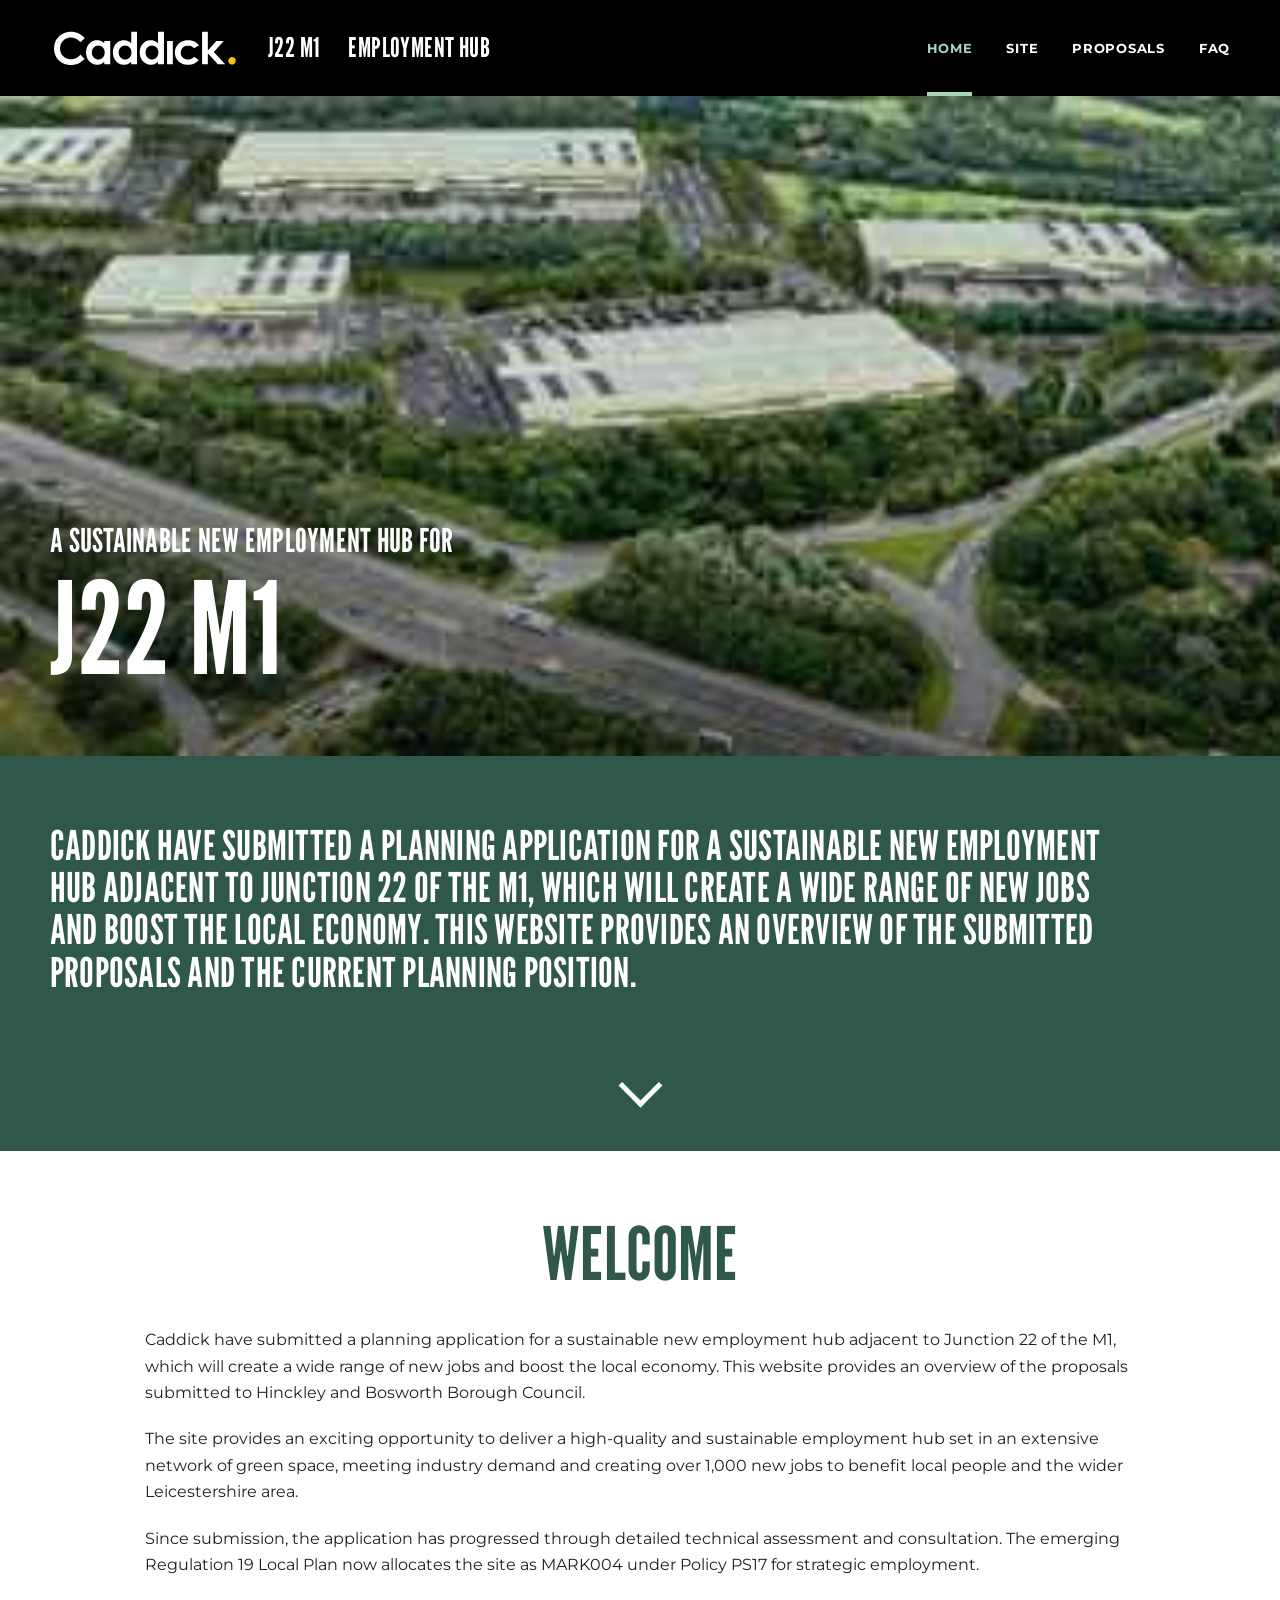
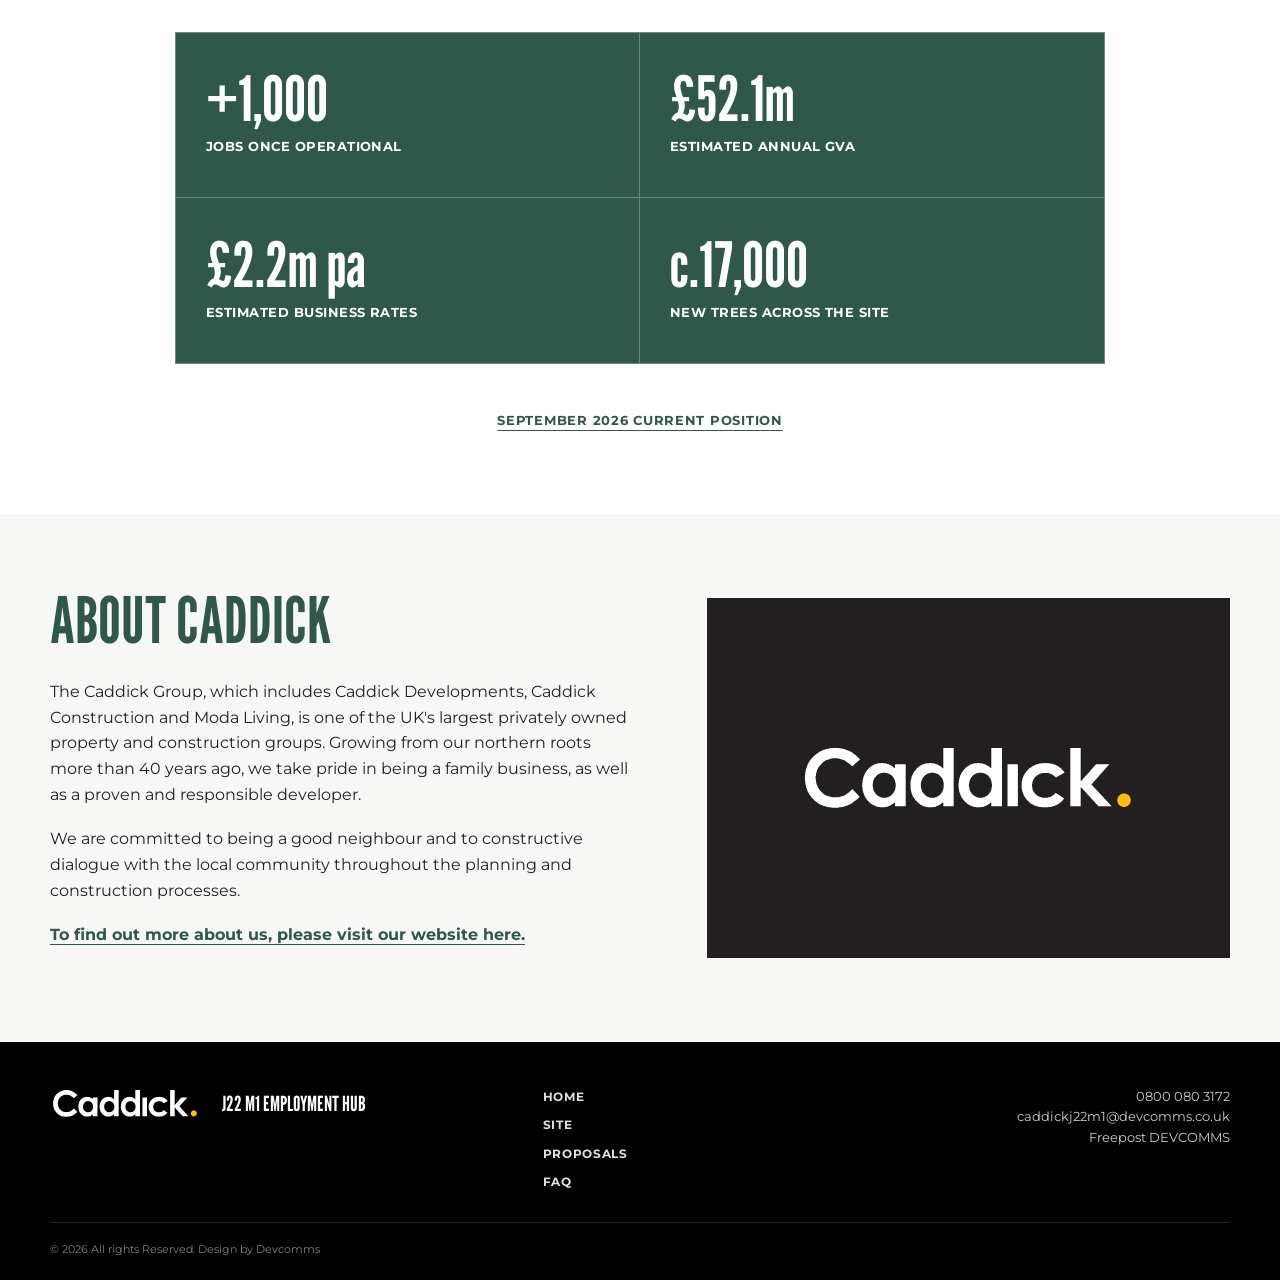
==== index.html @ 19d7fa27 "Use official Caddick logo on index.html" ====
<!doctype html>
<html lang="en">
<head>
  <meta charset="utf-8">
  <meta name="viewport" content="width=device-width,initial-scale=1,viewport-fit=cover">
  <title>J22 M1 Employment Hub</title>
  <meta name="description" content="Caddick's proposed sustainable employment hub adjacent to Junction 22 of the M1 at Cliffe Hill Farm, Markfield.">
  <link rel="stylesheet" href="styles.css">
</head>
<body>
<header class="site-header">
  <div class="container header-inner">
    <a class="site-title" href="/">J22 M1 <span>Employment Hub</span></a>
    <button class="menu-btn" aria-expanded="false" aria-label="Open menu"><span></span><span></span><span></span></button>
    <nav class="main-nav">
      <a class="active" href="/">Home</a>
      <a href="/the-site">Site</a>
      <a href="/the-application">Proposals</a>
      <a href="/faq">FAQ</a>
    </nav>
  </div>
</header>

<main>
  <section class="hero original-hero">
    <img src="https://images1.loopnet.com/i2/5XcokCpyyevC3zY1D3r_LxG_GDNoEpI2KW_WpD6V5SM/116/Unit-4-M1-Beacon-Markfield-Primary-Photo-1-LargeHighDefinition.jpg" onerror="this.onerror=null;this.src='assets/j22-aerial-cgi.jpg';" alt="Indicative CGI of the proposed J22 M1 Employment Hub">
    <div class="container hero-content">
      <div class="hero-kicker">A sustainable new employment hub for</div>
      <h1>J22 M1</h1>
    </div>
  </section>

  <section class="intro-band">
    <div class="container intro-band-inner">
      <p>Caddick have submitted a planning application for a sustainable new employment hub adjacent to Junction 22 of the M1, which will create a wide range of new jobs and boost the local economy. This website provides an overview of the submitted proposals and the current planning position.</p>
      <a class="down-arrow" href="#welcome" aria-label="Continue to welcome section"></a>
    </div>
  </section>

  <section class="welcome-section" id="welcome">
    <div class="container">
      <h2>Welcome</h2>
      <div class="welcome-copy">
        <p>Caddick have submitted a planning application for a sustainable new employment hub adjacent to Junction 22 of the M1, which will create a wide range of new jobs and boost the local economy. This website provides an overview of the proposals submitted to Hinckley and Bosworth Borough Council.</p>
        <p>The site provides an exciting opportunity to deliver a high-quality and sustainable employment hub set in an extensive network of green space, meeting industry demand and creating over 1,000 new jobs to benefit local people and the wider Leicestershire area.</p>
        <p>Since submission, the application has progressed through detailed technical assessment and consultation. The emerging Regulation 19 Local Plan now allocates the site as MARK004 under Policy PS17 for strategic employment.</p>
      </div>

      <div class="home-benefits">
        <div class="benefit-item"><strong>+1,000</strong><span>jobs once operational</span></div>
        <div class="benefit-item"><strong>£52.1m</strong><span>estimated annual GVA</span></div>
        <div class="benefit-item"><strong>£2.2m pa</strong><span>estimated business rates</span></div>
        <div class="benefit-item"><strong>c.17,000</strong><span>new trees across the site</span></div>
      </div>

      <a class="current-update-link" href="/current-position">September 2026 current position</a>
    </div>
  </section>

  <section class="about-section">
    <div class="container about-grid">
      <div class="about-copy">
        <h2>About Caddick</h2>
        <p>The Caddick Group, which includes Caddick Developments, Caddick Construction and Moda Living, is one of the UK's largest privately owned property and construction groups. Growing from our northern roots more than 40 years ago, we take pride in being a family business, as well as a proven and responsible developer.</p>
        <p>We are committed to being a good neighbour and to constructive dialogue with the local community throughout the planning and construction processes.</p>
        <p><a href="https://caddick.co.uk" target="_blank" rel="noopener">To find out more about us, please visit our website here.</a></p>
      </div>
      <div class="about-logo-panel"><img src="assets/caddick-logo-official.svg" alt="Caddick"></div>
    </div>
  </section>
</main>

<footer class="footer">
  <div class="container footer-main">
    <div class="footer-brand"><img src="assets/caddick-logo-official.svg" alt="Caddick"><span>J22 M1 Employment Hub</span></div>
    <nav class="footer-nav"><a href="/">Home</a><a href="/the-site">Site</a><a href="/the-application">Proposals</a><a href="/faq">FAQ</a></nav>
    <div class="footer-contact">0800 080 3172<br><a href="mailto:caddickj22m1@devcomms.co.uk">caddickj22m1@devcomms.co.uk</a><br>Freepost DEVCOMMS</div>
  </div>
  <div class="container footer-bottom"><span>© 2026 All rights Reserved. Design by Devcomms</span></div>
</footer>
<script src="script.js"></script>
</body>
</html>
---- styles.css ----
@import url("https://fonts.googleapis.com/css2?family=League+Gothic&family=Montserrat:wght@400;500;600;700&display=swap");

:root{
  --black:#000000;
  --brand-black:#231f20;
  --green:#2f584a;
  --brand-green:#1e5a4a;
  --pale:#acd6bb;
  --white:#ffffff;
  --offwhite:#f7f7f5;
  --warm:#edece5;
  --text:#231f20;
  --muted:#686365;
  --line:#dad7d1;
  --max:1180px;
}
*{box-sizing:border-box}
html{scroll-behavior:smooth}
body{margin:0;background:#fff;color:var(--text);font-family:"Montserrat",Arial,Helvetica,sans-serif;line-height:1.62;overflow-x:hidden}
img{display:block;max-width:100%}
a{color:inherit}
.container{width:min(var(--max),calc(100% - 48px));margin:0 auto}

/* Header */
.site-header{position:sticky;top:0;z-index:100;background:#000;color:#fff}
.header-inner{height:96px;display:flex;align-items:center;justify-content:space-between;gap:34px}
.site-title{display:flex;align-items:center;gap:28px;text-decoration:none;color:#fff;font-family:"League Gothic","Arial Narrow",Arial,sans-serif;font-size:1.7rem;line-height:1;text-transform:uppercase;font-weight:700;letter-spacing:.015em;white-space:nowrap}
.site-title::before{content:"";display:block;width:190px;height:54px;background:url("assets/caddick-logo-official.svg") left center/contain no-repeat;flex:none}
.site-title span{color:#fff}
.main-nav{display:flex;align-items:center;gap:34px}
.main-nav a{text-decoration:none;color:#fff;text-transform:uppercase;font-size:.82rem;font-weight:700;letter-spacing:.055em;padding:38px 0 33px;border-bottom:4px solid transparent}
.main-nav a:hover,.main-nav a.active{color:var(--pale);border-bottom-color:var(--pale)}
.menu-btn{display:none;width:46px;height:42px;padding:4px;border:0;background:transparent;cursor:pointer}
.menu-btn span{display:block;height:4px;background:#fff;border-radius:5px;margin:6px 1px}

/* Homepage hero */
.hero{position:relative;overflow:hidden}
.original-hero{min-height:660px;background:linear-gradient(#ececec,#a7a7a7);display:flex;align-items:flex-end;color:#fff}
.original-hero>img{position:absolute;inset:0;width:100%;height:100%;object-fit:cover;object-position:center 45%;filter:saturate(.82)}
.original-hero::after{content:"";position:absolute;inset:0;background:linear-gradient(180deg,rgba(0,0,0,.04) 0%,rgba(0,0,0,.14) 43%,rgba(0,0,0,.47) 100%)}
.hero-content{position:relative;z-index:2;padding:90px 0 76px}
.hero-kicker{font-family:"League Gothic","Arial Narrow",Arial,sans-serif;text-transform:uppercase;font-weight:700;font-size:2.05rem;line-height:1;color:#fff;letter-spacing:.008em;margin-bottom:18px}
.hero h1{font-family:"League Gothic","Arial Narrow",Arial,sans-serif;text-transform:uppercase;font-weight:700;font-size:clamp(6rem,10vw,9.6rem);line-height:.82;letter-spacing:0;margin:0;color:#fff}

/* The green statement band visible on the original */
.intro-band{background:var(--green);color:#fff}
.intro-band-inner{min-height:395px;padding:68px 0 46px;display:flex;flex-direction:column;justify-content:space-between}
.intro-band p{font-family:"League Gothic","Arial Narrow",Arial,sans-serif;text-transform:uppercase;font-weight:700;font-size:clamp(2rem,3.2vw,3.25rem);line-height:1.03;letter-spacing:.006em;margin:0;max-width:1060px}
.down-arrow{display:block;width:31px;height:31px;border-right:5px solid #fff;border-bottom:5px solid #fff;transform:rotate(45deg);margin:30px auto 4px}

/* Welcome */
.welcome-section{background:#fff;padding:68px 0 82px;text-align:center}
.welcome-section h2,.about-section h2,.page-hero h1,.proposal-block h2,.faq-group h2,.section-title,.content-title{
  font-family:"League Gothic","Arial Narrow",Arial,sans-serif;
  text-transform:uppercase;font-weight:700;letter-spacing:0;line-height:.94
}
.welcome-section h2{font-size:4.6rem;color:var(--green);margin:0 0 38px}
.welcome-copy{max-width:990px;margin:0 auto;text-align:left;font-size:1.02rem}
.welcome-copy p{margin:0 0 20px}
.home-benefits{max-width:930px;margin:54px auto 24px;background:var(--green);display:grid;grid-template-columns:repeat(2,1fr);color:#fff;border:1px solid rgba(255,255,255,.3)}
.benefit-item{min-height:165px;padding:29px 30px;display:flex;flex-direction:column;justify-content:center;align-items:flex-start;text-align:left;border-right:1px solid rgba(255,255,255,.28);border-bottom:1px solid rgba(255,255,255,.28)}
.benefit-item:nth-child(even){border-right:0}
.benefit-item:nth-last-child(-n+2){border-bottom:0}
.benefit-item strong{font-family:"League Gothic","Arial Narrow",Arial,sans-serif;font-size:3.9rem;line-height:.9;color:#fff;font-weight:700}
.benefit-item span{margin-top:9px;text-transform:uppercase;font-size:.84rem;font-weight:700;letter-spacing:.035em}
.current-update-link{display:inline-block;margin-top:22px;color:var(--green);font-size:.82rem;text-transform:uppercase;font-weight:700;letter-spacing:.055em;text-underline-offset:5px}

/* About */
.about-section{background:var(--offwhite);padding:76px 0}
.about-grid{display:grid;grid-template-columns:1.05fr .95fr;gap:78px;align-items:center}
.about-section h2{font-size:4rem;color:var(--green);margin:0 0 28px}
.about-copy p{margin:0 0 18px}
.about-copy a{color:var(--green);font-weight:700;text-underline-offset:4px}
.about-logo-panel{background:var(--brand-black);min-height:360px;display:flex;align-items:center;justify-content:center;padding:48px}
.about-logo-panel img{width:min(340px,82%)}

/* Internal page hero */
.page-hero{background:var(--green);color:#fff;padding:72px 0 62px}
.page-hero h1{font-size:clamp(4.7rem,7vw,7.1rem);margin:0}
.page-hero p{max-width:850px;font-size:1.04rem;margin:19px 0 0}

/* Internal page layout */
.section{padding:76px 0}
.section-white{background:#fff}
.section-warm{background:var(--warm)}
.section-black{background:var(--brand-black);color:#fff}
.section-green{background:var(--green);color:#fff}
.media-split{display:grid;grid-template-columns:1fr 1fr;gap:72px;align-items:center}
.prose p{margin:0 0 18px}
.lead{font-size:1.16rem;font-weight:700;line-height:1.55}
.image-frame{background:var(--warm);padding:8px}
.image-frame img{width:100%;height:auto}
.caption{font-size:.7rem;text-transform:uppercase;letter-spacing:.055em;color:var(--muted);padding:8px 3px 1px}
.update-link{display:inline-block;margin-top:17px;color:var(--green);font-size:.78rem;font-weight:700;letter-spacing:.05em;text-transform:uppercase;text-underline-offset:4px}
.masterplan{margin:0 0 58px}
.masterplan .image-frame img{max-height:720px;object-fit:cover}

/* Proposal page */
.proposal-block{padding:48px 0;border-top:1px solid var(--line)}
.proposal-block:first-of-type{border-top:0;padding-top:0}
.proposal-block h2{font-size:3.15rem;color:var(--green);margin:0 0 18px}
.proposal-block p{margin:0 0 16px}
.current-note{margin-top:22px;background:#eef4f0;border-left:6px solid var(--green);padding:14px 17px;font-size:.9rem}
.current-note strong{display:block;color:var(--green);text-transform:uppercase;font-size:.73rem;letter-spacing:.055em;margin-bottom:4px}

/* Current position */
.update-intro{display:grid;grid-template-columns:1fr 340px;gap:68px;align-items:start}
.content-title,.section-title{font-size:4rem;color:var(--green);margin:0 0 24px}
.section-black .section-title{color:#fff}
.status-panel{background:var(--brand-black);color:#fff;padding:30px;border-top:8px solid var(--pale)}
.status-panel small{display:block;text-transform:uppercase;color:var(--pale);font-size:.75rem;font-weight:700;letter-spacing:.06em}
.status-panel strong{display:block;font-family:"League Gothic","Arial Narrow",Arial,sans-serif;font-size:2.6rem;line-height:1;margin:12px 0}
.issue-list{margin-top:30px;border-top:1px solid rgba(255,255,255,.2)}
.issue-row{display:grid;grid-template-columns:215px 1fr 205px;gap:30px;padding:23px 0;border-bottom:1px solid rgba(255,255,255,.2);align-items:start}
.issue-row h3{font-family:"League Gothic","Arial Narrow",Arial,sans-serif;text-transform:uppercase;font-size:1.7rem;line-height:1;margin:0}
.issue-row p{margin:0;color:rgba(255,255,255,.86);font-size:.92rem}
.issue-row .result{background:var(--pale);color:var(--brand-black);padding:9px 10px;font-size:.68rem;font-weight:700;text-transform:uppercase}

/* FAQ */
.faq-group{margin-bottom:48px}
.faq-group h2{font-size:3rem;color:var(--green);margin:0 0 15px}
.faq-item{border-top:1px solid var(--line)}
.faq-item:last-child{border-bottom:1px solid var(--line)}
.faq-q{position:relative;width:100%;border:0;background:#fff;text-align:left;padding:20px 54px 20px 0;color:var(--brand-black);font:700 .98rem/1.4 "Montserrat",Arial,sans-serif;cursor:pointer}
.faq-q::after{content:"+";position:absolute;right:4px;top:10px;font:400 2rem/1 Arial;color:var(--green)}
.faq-item.open .faq-q::after{content:"–"}
.faq-a{display:none;color:var(--muted);font-size:.93rem;padding:0 54px 22px 0}
.faq-item.open .faq-a{display:block}

/* Footer */
.footer{background:#000;color:#fff;padding:45px 0 22px}
.footer-main{display:grid;grid-template-columns:1.25fr .8fr 1fr;gap:50px;align-items:start}
.footer-brand{display:flex;align-items:center;gap:22px;font-family:"League Gothic","Arial Narrow",Arial,sans-serif;text-transform:uppercase;font-size:1.3rem}
.footer-brand img{width:150px}
.footer-nav{display:flex;flex-direction:column;gap:9px}
.footer-nav a{text-decoration:none;text-transform:uppercase;font-size:.75rem;font-weight:700;letter-spacing:.055em;color:rgba(255,255,255,.88)}
.footer-contact{text-align:right;font-size:.8rem;color:rgba(255,255,255,.8)}
.footer-contact a{text-decoration:none}
.footer-bottom{border-top:1px solid rgba(255,255,255,.15);margin-top:30px;padding-top:17px;font-size:.7rem;color:rgba(255,255,255,.5)}

/* Tablet */
@media(max-width:900px){
  .site-title{gap:20px;font-size:1.45rem}.site-title::before{width:155px}
  .main-nav{gap:22px}
  .about-grid,.media-split,.update-intro{grid-template-columns:1fr;gap:38px}
  .issue-row{grid-template-columns:180px 1fr}.issue-row .result{grid-column:2}
  .footer-main{grid-template-columns:1fr 1fr}.footer-contact{text-align:left}
}

/* Mobile – based directly on the supplied original-site screenshot */
@media(max-width:760px){
  .container{width:calc(100% - 48px)}
  .site-header{position:sticky}
  .header-inner{height:92px;gap:12px}
  .site-title{gap:17px;font-size:1.45rem;min-width:0;flex:1}
  .site-title::before{width:145px;height:46px}
  .site-title span{display:inline}
  .menu-btn{display:block;flex:none}
  .main-nav{display:none;position:absolute;top:92px;left:0;right:0;background:#000;padding:8px 24px 20px;flex-direction:column;align-items:stretch;gap:0;border-top:1px solid rgba(255,255,255,.12);box-shadow:0 18px 30px rgba(0,0,0,.25)}
  .main-nav.open{display:flex}
  .main-nav a{padding:14px 4px;border-bottom:1px solid rgba(255,255,255,.15);font-size:.85rem}
  .main-nav a.active{border-bottom-color:var(--pale)}
  
  .original-hero{min-height:560px}
  .original-hero>img{object-position:54% center}
  .original-hero::after{background:linear-gradient(180deg,rgba(0,0,0,.03) 0%,rgba(0,0,0,.08) 40%,rgba(0,0,0,.36) 100%)}
  .hero-content{padding:0 0 68px}
  .hero-kicker{font-size:1.55rem;line-height:1.02;margin-bottom:16px}
  .hero h1{font-size:5.05rem;line-height:.86}
  
  .intro-band-inner{min-height:350px;padding:49px 0 39px}
  .intro-band p{font-size:2.25rem;line-height:1.04}
  .down-arrow{width:24px;height:24px;border-width:0 4px 4px 0;margin-top:28px}
  
  .welcome-section{padding:53px 0 62px}
  .welcome-section h2{font-size:4.05rem;margin-bottom:30px}
  .welcome-copy{font-size:.95rem}
  .home-benefits{grid-template-columns:1fr;margin-top:42px}
  .benefit-item{min-height:125px;border-right:0;border-bottom:1px solid rgba(255,255,255,.28);padding:22px 24px}
  .benefit-item:nth-last-child(-n+2){border-bottom:1px solid rgba(255,255,255,.28)}
  .benefit-item:last-child{border-bottom:0}
  .benefit-item strong{font-size:3.35rem}
  
  .about-section{padding:57px 0}
  .about-section h2{font-size:3.65rem}
  .about-grid{gap:32px}
  .about-copy{font-size:.94rem}
  .about-logo-panel{min-height:240px;padding:32px}
  
  .page-hero{padding:52px 0 44px}
  .page-hero h1{font-size:4.2rem}
  .page-hero p{font-size:.94rem}
  .section{padding:52px 0}
  .lead{font-size:1.02rem}
  .prose p,.proposal-block p{font-size:.93rem}
  .proposal-block{padding:36px 0}
  .proposal-block h2{font-size:2.55rem}
  .content-title,.section-title{font-size:3.25rem}
  .issue-row{grid-template-columns:1fr;gap:10px;padding:19px 0}
  .issue-row .result{grid-column:auto;justify-self:start}
  .faq-group h2{font-size:2.55rem}
  .faq-q{font-size:.9rem;padding:18px 46px 18px 0}
  .faq-a{font-size:.88rem;padding:0 18px 20px 0}
  
  .footer-main{grid-template-columns:1fr;gap:26px}
  .footer-brand{font-size:1.2rem}
  .footer-brand img{width:145px}
  .footer-contact{text-align:left}
}
@media(max-width:520px){
  .container{width:calc(100% - 46px)}
  .site-title{font-size:1.26rem;gap:15px}
  .site-title::before{width:132px}
  .original-hero{min-height:555px}
  .hero-kicker{font-size:1.38rem}
  .hero h1{font-size:4.65rem}
  .intro-band p{font-size:2.05rem}
  .welcome-section h2{font-size:3.8rem}
}
@media(max-width:390px){
  .site-title{font-size:1.08rem;gap:11px}
  .site-title::before{width:116px}
  .menu-btn{width:40px}
  .hero-kicker{font-size:1.22rem}
  .hero h1{font-size:4.1rem}
  .intro-band p{font-size:1.8rem}
}


/* Mobile fit-and-overflow hardening */
.site-title,
.site-title span,
.header-inner,
.main-nav,
.hero-content,
.intro-band-inner,
.welcome-copy,
.about-copy,
.prose,
.proposal-block,
.update-intro > *,
.media-split > *,
.about-grid > *,
.footer-main > *{
  min-width:0;
}
.footer-contact,
.current-note,
.status-panel,
.faq-a,
.faq-q,
.prose,
.welcome-copy{
  overflow-wrap:anywhere;
  word-break:normal;
}

@media(max-width:760px){
  .container{width:calc(100% - 32px)}
  .header-inner{height:86px;gap:10px}
  .site-title{
    flex:1 1 auto;
    gap:10px;
    font-size:clamp(.98rem,4.25vw,1.22rem);
    letter-spacing:0;
    white-space:nowrap;
    overflow:hidden;
  }
  .site-title::before{
    width:clamp(104px,30vw,126px);
    height:42px;
    flex:0 0 auto;
  }
  .site-title span{
    display:block;
    overflow:hidden;
    text-overflow:clip;
  }
  .menu-btn{
    width:40px;
    height:38px;
    flex:0 0 40px;
    padding:3px;
  }
  .menu-btn span{height:3px;margin:5px 1px}
  .main-nav{top:86px;padding-left:16px;padding-right:16px;width:100%}

  .original-hero{min-height:520px}
  .hero-content{width:100%;padding-bottom:58px}
  .hero-kicker{
    max-width:100%;
    font-size:clamp(1.12rem,5.4vw,1.48rem);
    line-height:1.04;
  }
  .hero h1{
    max-width:100%;
    font-size:clamp(3.7rem,18vw,4.85rem);
    line-height:.88;
  }

  .intro-band-inner{min-height:auto;padding:44px 0 36px}
  .intro-band p{
    max-width:100%;
    font-size:clamp(1.62rem,7.4vw,2.05rem);
    line-height:1.06;
    overflow-wrap:break-word;
  }
  .down-arrow{margin-top:34px}

  .welcome-section{padding:48px 0 56px}
  .welcome-section h2{
    max-width:100%;
    font-size:clamp(3rem,15vw,3.8rem);
    line-height:.95;
  }
  .welcome-copy{width:100%;font-size:.92rem}
  .home-benefits{width:100%;max-width:100%;margin-left:0;margin-right:0}
  .benefit-item{width:100%;padding:20px}
  .benefit-item strong{
    max-width:100%;
    font-size:clamp(2.7rem,14vw,3.35rem);
    overflow-wrap:anywhere;
  }
  .current-update-link{max-width:100%;overflow-wrap:anywhere}

  .about-section h2,
  .content-title,
  .section-title{
    max-width:100%;
    font-size:clamp(2.7rem,13vw,3.45rem);
    overflow-wrap:break-word;
  }
  .about-logo-panel{width:100%;padding:28px}
  .about-logo-panel img{width:min(260px,85%);max-width:100%}

  .page-hero h1{
    max-width:100%;
    font-size:clamp(2.8rem,13vw,4rem);
    line-height:.95;
    overflow-wrap:break-word;
  }
  .page-hero p{max-width:100%;overflow-wrap:break-word}

  .media-split,
  .about-grid,
  .update-intro{width:100%;max-width:100%}
  .image-frame{width:100%;max-width:100%;overflow:hidden}
  .image-frame img{width:100%;height:auto}
  .proposal-block h2,
  .faq-group h2{
    max-width:100%;
    font-size:clamp(2.15rem,10.5vw,2.65rem);
    overflow-wrap:break-word;
  }
  .status-panel{width:100%;padding:24px 20px}
  .status-panel strong{font-size:clamp(1.9rem,9vw,2.35rem);overflow-wrap:anywhere}
  .issue-row{width:100%;max-width:100%}
  .issue-row .result{max-width:100%;overflow-wrap:anywhere}
  .faq-q{max-width:100%;padding-right:42px}
  .faq-a{max-width:100%;padding-right:0}

  .footer{padding-left:0;padding-right:0}
  .footer-main{width:calc(100% - 32px)}
  .footer-brand{
    width:100%;
    gap:14px;
    flex-wrap:wrap;
    font-size:1.05rem;
  }
  .footer-brand img{width:126px;max-width:42vw}
  .footer-nav{width:100%}
  .footer-contact{width:100%;max-width:100%;font-size:.76rem}
  .footer-bottom{width:calc(100% - 32px)}
}

@media(max-width:420px){
  .container{width:calc(100% - 28px)}
  .header-inner{height:82px;gap:8px}
  .site-title{
    gap:8px;
    font-size:clamp(.88rem,4vw,1rem);
  }
  .site-title::before{width:104px;height:38px}
  .menu-btn{width:36px;height:36px;flex-basis:36px}
  .main-nav{top:82px}
  .original-hero{min-height:500px}
  .hero-content{padding-bottom:52px}
  .hero h1{font-size:clamp(3.45rem,17vw,4.15rem)}
  .hero-kicker{font-size:clamp(1rem,5.1vw,1.2rem)}
  .intro-band p{font-size:clamp(1.48rem,7vw,1.8rem)}
  .welcome-section h2{font-size:clamp(2.8rem,14vw,3.4rem)}
  .page-hero h1{font-size:clamp(2.55rem,12vw,3.45rem)}
  .proposal-block h2,.faq-group h2{font-size:clamp(2rem,10vw,2.4rem)}
  .footer-main,.footer-bottom{width:calc(100% - 28px)}
}

@media(max-width:350px){
  .site-title::before{width:92px}
  .site-title{font-size:.82rem}
  .menu-btn{width:34px;flex-basis:34px}
  .hero h1{font-size:3.25rem}
  .intro-band p{font-size:1.4rem}
}
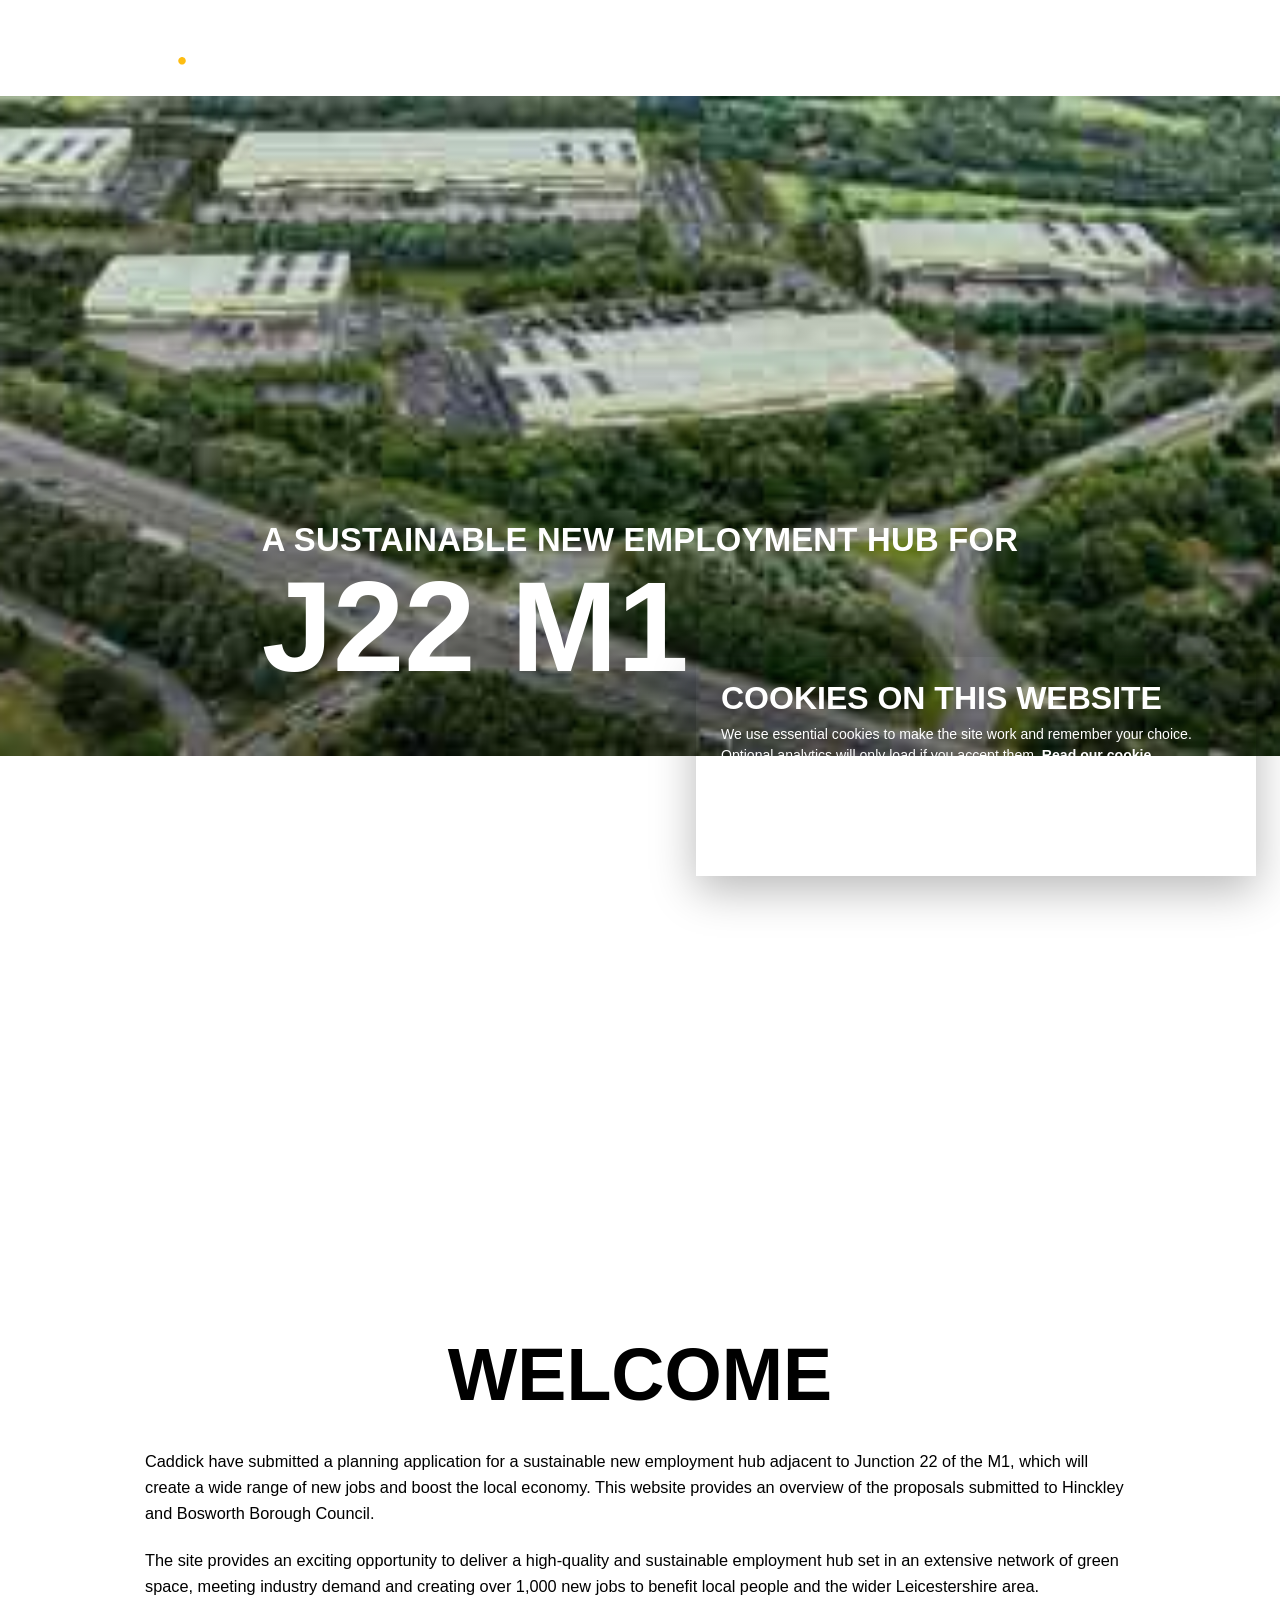
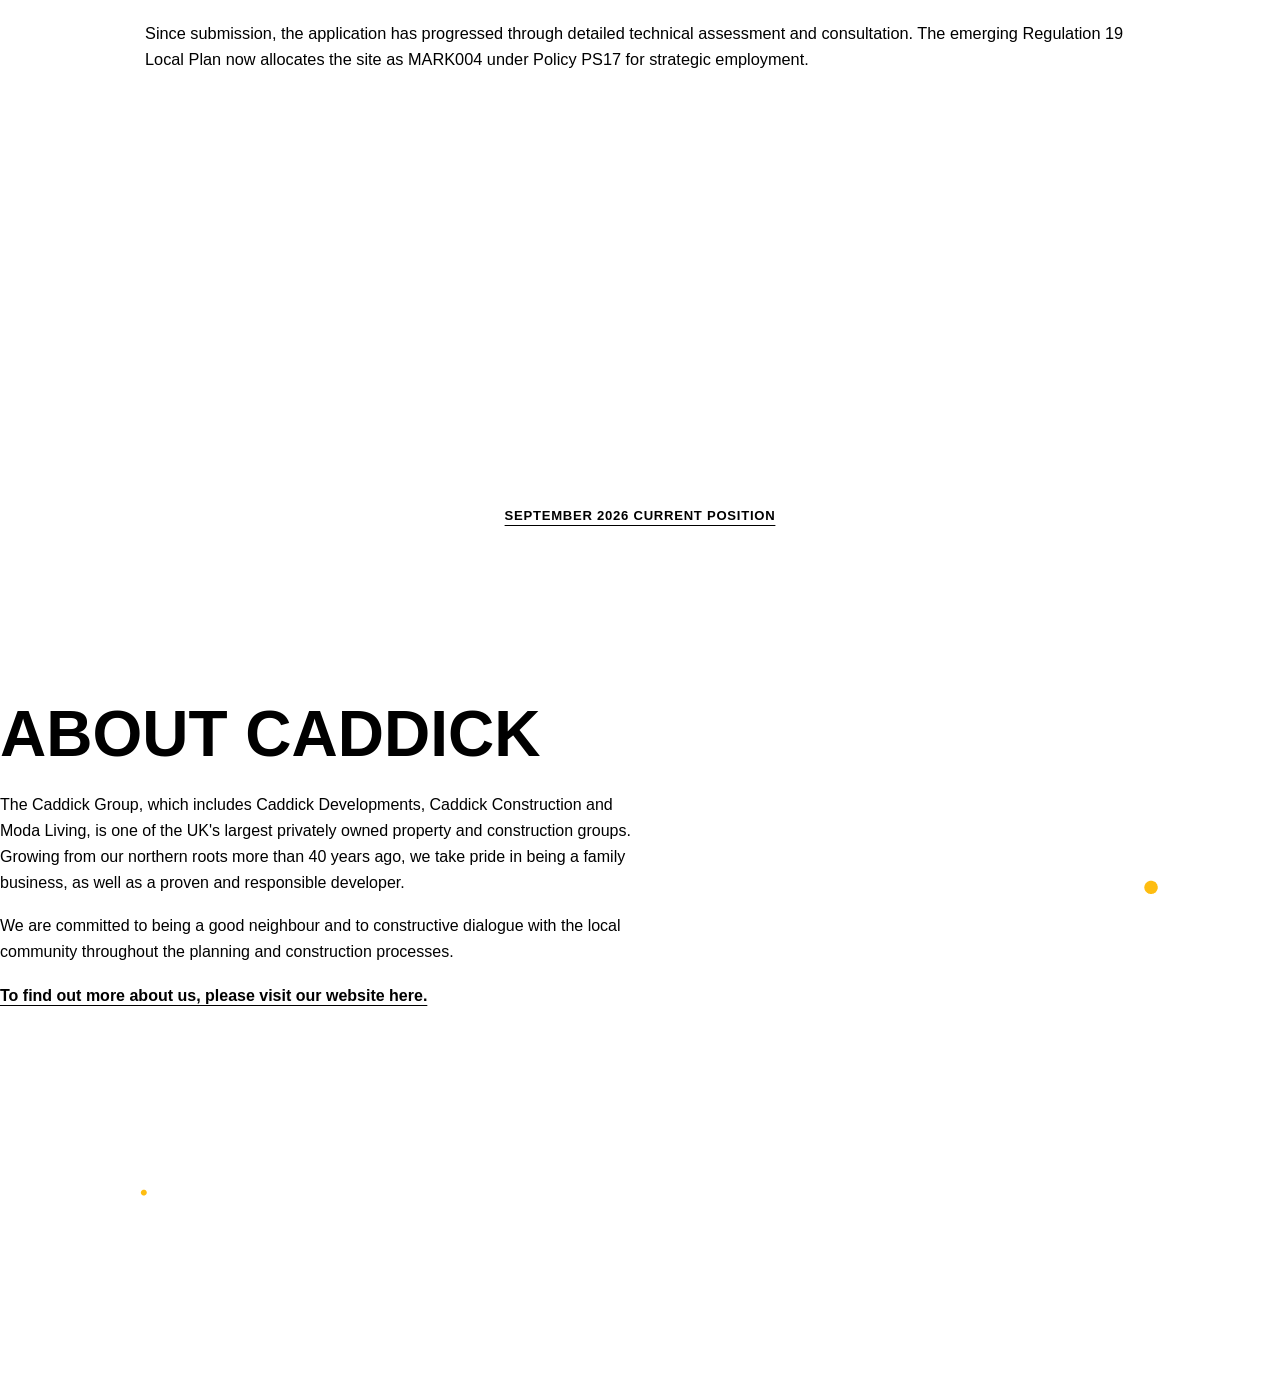
==== commit 23402e67: "Add contact and legal navigation to index.html" ====
--- a/index.html
+++ b/index.html
@@ -17,7 +17,7 @@
       <a href="/the-site">Site</a>
       <a href="/the-application">Proposals</a>
       <a href="/faq">FAQ</a>
-    </nav>
+    <a href="/contact">Contact</a></nav>
   </div>
 </header>
 
@@ -73,10 +73,10 @@
 <footer class="footer">
   <div class="container footer-main">
     <div class="footer-brand"><img src="assets/caddick-logo-official.svg" alt="Caddick"><span>J22 M1 Employment Hub</span></div>
-    <nav class="footer-nav"><a href="/">Home</a><a href="/the-site">Site</a><a href="/the-application">Proposals</a><a href="/faq">FAQ</a></nav>
+    <nav class="footer-nav"><a href="/">Home</a><a href="/the-site">Site</a><a href="/the-application">Proposals</a><a href="/faq">FAQ</a><a href="/contact">Contact</a></nav>
     <div class="footer-contact">0800 080 3172<br><a href="mailto:caddickj22m1@devcomms.co.uk">caddickj22m1@devcomms.co.uk</a><br>Freepost DEVCOMMS</div>
   </div>
-  <div class="container footer-bottom"><span>© 2026 All rights Reserved. Design by Devcomms</span></div>
+  <div class="container footer-bottom"><span>© 2026 All rights Reserved. Design by Devcomms</span><nav class="footer-legal"><a href="/privacy">Privacy</a><a href="/cookies">Cookies</a><button type="button" class="footer-cookie-settings" data-cookie-settings>Cookie settings</button></nav></div>
 </footer>
 <script src="script.js"></script>
 </body>
--- a/styles.css
+++ b/styles.css
@@ -1,10 +1,11 @@
-@import url("https://fonts.googleapis.com/css2?family=League+Gothic&family=Montserrat:wght@400;500;600;700&display=swap");
+500;600;700&display=swap");
 
 :root{
-  --black:#000000;
+  --black:#231f20;
   --brand-black:#231f20;
-  --green:#2f584a;
+  --green:#1e5a4a;
   --brand-green:#1e5a4a;
+  --yellow:#febd11;
   --pale:#acd6bb;
   --white:#ffffff;
   --offwhite:#f7f7f5;
@@ -12,7 +13,7 @@
   --text:#231f20;
   --muted:#686365;
   --line:#dad7d1;
-  --max:1180px;
+  --max:1140px;
 }
 *{box-sizing:border-box}
 html{scroll-behavior:smooth}
@@ -401,3 +402,743 @@
   .hero h1{font-size:3.25rem}
   .intro-band p{font-size:1.4rem}
 }
+
+
+.site-boundary-link{display:block;text-decoration:none;color:inherit}
+.site-boundary-link .image-frame{transition:transform .2s ease,box-shadow .2s ease}
+.site-boundary-link:hover .image-frame{transform:translateY(-2px);box-shadow:0 12px 28px rgba(35,31,32,.12)}
+.site-boundary-link img{width:100%;height:auto}
+@media(max-width:760px){
+  .site-boundary-wrap{width:100%;max-width:100%}
+  .site-boundary-link{width:100%;max-width:100%}
+  .site-boundary-link .image-frame{width:100%;max-width:100%;overflow:hidden}
+  .site-boundary-link .caption{font-size:.66rem;line-height:1.35}
+}
+
+
+/* Interactive Site Boundary Map */
+.site-map-wrap{width:100%;max-width:100%}
+.site-boundary-map{
+  width:100%;
+  height:520px;
+  background:#e8e8e8;
+  border:0;
+  overflow:hidden;
+  z-index:1;
+}
+.site-map-meta{
+  display:flex;
+  justify-content:space-between;
+  align-items:center;
+  gap:16px;
+  padding:11px 2px 0;
+  font-size:.72rem;
+  text-transform:uppercase;
+  letter-spacing:.055em;
+  font-weight:700;
+  color:var(--green);
+}
+.site-map-meta a{
+  color:var(--green);
+  text-decoration:none;
+  border-bottom:1px solid currentColor;
+}
+.site-map-note{
+  margin:10px 0 0;
+  font-size:.76rem;
+  line-height:1.45;
+  color:var(--muted);
+}
+.site-boundary-map .leaflet-control-layers,
+.site-boundary-map .leaflet-control-zoom a{
+  font-family:"Montserrat",Arial,sans-serif;
+}
+.site-boundary-map .leaflet-popup-content-wrapper{
+  border-radius:0;
+  font-family:"Montserrat",Arial,sans-serif;
+}
+.site-boundary-map .leaflet-popup-content{
+  margin:14px 16px;
+  font-size:.84rem;
+  line-height:1.4;
+}
+
+@media(max-width:760px){
+  .site-boundary-map{height:430px}
+  .site-map-meta{
+    align-items:flex-start;
+    flex-direction:column;
+    gap:5px;
+    font-size:.67rem;
+  }
+  .site-map-note{font-size:.71rem}
+}
+@media(max-width:420px){
+  .site-boundary-map{height:390px}
+}
+
+
+.masterplan-link{display:block;text-decoration:none;color:inherit}
+.masterplan-link .image-frame{transition:transform .2s ease,box-shadow .2s ease}
+.masterplan-link:hover .image-frame{transform:translateY(-2px);box-shadow:0 14px 30px rgba(35,31,32,.12)}
+.masterplan-link img{width:100%;height:auto}
+@media(max-width:760px){
+  .masterplan-link{width:100%;max-width:100%}
+  .masterplan-link .image-frame{width:100%;max-width:100%;overflow:hidden}
+  .masterplan-link img{width:100%;height:auto;object-fit:contain}
+}
+
+
+/* Mobile navigation – match original Caddick menu */
+@media(max-width:760px){
+  .site-header{overflow:visible}
+  .header-inner{position:relative}
+
+  .main-nav{
+    display:none;
+    position:absolute;
+    top:100%;
+    left:50%;
+    right:auto;
+    width:100vw;
+    transform:translateX(-50%);
+    padding:0;
+    margin:0;
+    gap:0;
+    background:#febd11;
+    border:0;
+    box-shadow:none;
+    flex-direction:column;
+    align-items:stretch;
+    z-index:120;
+  }
+  .main-nav.open{display:flex}
+
+  .main-nav a{
+    display:flex;
+    align-items:center;
+    width:100%;
+    min-height:70px;
+    padding:14px 36px;
+    margin:0;
+    border:0 !important;
+    background:#febd11;
+    color:#231f20;
+    font-family:"League Gothic","Arial Narrow",Arial,sans-serif;
+    font-size:2rem;
+    font-weight:400;
+    line-height:1;
+    letter-spacing:.01em;
+    text-transform:uppercase;
+    text-decoration:none;
+  }
+  .main-nav a:hover,
+  .main-nav a:focus,
+  .main-nav a:active{
+    background:#f4b410;
+    color:#231f20;
+  }
+  .main-nav a.active{
+    background:#1e5a4a;
+    color:#fff;
+  }
+
+  .menu-btn{
+    position:relative;
+    width:42px;
+    height:42px;
+    flex:0 0 42px;
+    padding:4px;
+  }
+  .menu-btn span{
+    position:absolute;
+    left:6px;
+    right:6px;
+    height:4px;
+    margin:0;
+    background:#fff;
+    border-radius:4px;
+    transition:transform .2s ease, opacity .2s ease, top .2s ease;
+    transform-origin:center;
+  }
+  .menu-btn span:nth-child(1){top:10px}
+  .menu-btn span:nth-child(2){top:19px}
+  .menu-btn span:nth-child(3){top:28px}
+  .menu-btn[aria-expanded="true"] span:nth-child(1){top:19px;transform:rotate(45deg)}
+  .menu-btn[aria-expanded="true"] span:nth-child(2){opacity:0}
+  .menu-btn[aria-expanded="true"] span:nth-child(3){top:19px;transform:rotate(-45deg)}
+}
+
+@media(max-width:420px){
+  .main-nav a{
+    min-height:68px;
+    padding-left:30px;
+    padding-right:30px;
+    font-size:1.9rem;
+  }
+}
+
+
+/* Mobile nav sizing correction against original-site screenshot */
+@media(max-width:760px){
+  .header-inner{
+    height:68px;
+    gap:10px;
+  }
+  .site-title{
+    gap:10px;
+    font-size:clamp(.95rem,4vw,1.12rem);
+  }
+  .site-title::before{
+    width:clamp(100px,28vw,116px);
+    height:36px;
+  }
+  .menu-btn{
+    width:36px;
+    height:36px;
+    flex:0 0 36px;
+  }
+  .menu-btn span{
+    left:5px;
+    right:5px;
+    height:3px;
+  }
+  .menu-btn span:nth-child(1){top:9px}
+  .menu-btn span:nth-child(2){top:16px}
+  .menu-btn span:nth-child(3){top:23px}
+  .menu-btn[aria-expanded="true"] span:nth-child(1){top:16px}
+  .menu-btn[aria-expanded="true"] span:nth-child(3){top:16px}
+
+  .main-nav{
+    top:100%;
+    background:#f5bf45;
+  }
+  .main-nav a{
+    min-height:42px;
+    padding:7px 20px;
+    background:#f5bf45;
+    font-size:1.42rem;
+    line-height:1;
+  }
+  .main-nav a:hover,
+  .main-nav a:focus,
+  .main-nav a:active{
+    background:#f5bf45;
+  }
+  .main-nav a.active{
+    background:#2f594d;
+    color:#fff;
+  }
+}
+
+@media(max-width:420px){
+  .header-inner{height:66px}
+  .site-title{
+    font-size:clamp(.9rem,3.9vw,1rem);
+    gap:9px;
+  }
+  .site-title::before{
+    width:98px;
+    height:34px;
+  }
+  .menu-btn{
+    width:34px;
+    height:34px;
+    flex-basis:34px;
+  }
+  .main-nav a{
+    min-height:41px;
+    padding:7px 19px;
+    font-size:1.36rem;
+  }
+}
+
+
+/* Slightly increase mobile project title in header */
+@media(max-width:760px){
+  .site-title{
+    font-size:clamp(1.03rem,4.4vw,1.2rem);
+  }
+}
+@media(max-width:420px){
+  .site-title{
+    font-size:clamp(.96rem,4.15vw,1.08rem);
+  }
+}
+
+
+/* Exact original Caddick site typography and mobile header/nav values */
+@font-face{
+  font-family:'Century Gothic';
+  font-style:normal;
+  font-weight:400;
+  font-display:swap;
+  src:url('https://caddickj22m1.co.uk/wp-content/uploads/2025/02/centurygothic.ttf') format('truetype');
+}
+@font-face{
+  font-family:'Century Gothic';
+  font-style:normal;
+  font-weight:700;
+  font-display:swap;
+  src:url('https://caddickj22m1.co.uk/wp-content/uploads/2025/02/centurygothic_bold.ttf') format('truetype');
+}
+@font-face{
+  font-family:'Alternative Gothic';
+  font-style:normal;
+  font-weight:700;
+  font-display:swap;
+  src:url('https://caddickj22m1.co.uk/wp-content/uploads/2025/06/Alternate-Gothic-No.2-BT.ttf') format('truetype');
+}
+
+body{
+  font-family:'Century Gothic','Montserrat',Arial,Helvetica,sans-serif;
+}
+.site-title,
+.hero-kicker,
+.hero h1,
+.intro-band p,
+.welcome-section h2,
+.about-section h2,
+.page-hero h1,
+.proposal-block h2,
+.faq-group h2,
+.section-title,
+.content-title,
+.benefit-item strong,
+.footer-brand,
+.status-panel strong,
+.issue-row h3,
+.main-nav a{
+  font-family:'Alternative Gothic','League Gothic','Arial Narrow',Arial,sans-serif;
+}
+
+/* Source values from original Elementor header template (post-102.css) */
+@media(max-width:767px){
+  .header-inner{
+    width:100%;
+    max-width:none;
+    height:auto;
+    min-height:0;
+    margin:0;
+    padding:10px 25px;
+    gap:10px;
+  }
+
+  .site-title{
+    flex:1 1 auto;
+    gap:10px;
+    font-size:1.3rem;
+    line-height:1;
+    overflow:visible;
+    white-space:nowrap;
+  }
+
+  .site-title::before{
+    width:83px;
+    height:18px;
+    flex:0 0 83px;
+    background-size:contain;
+  }
+
+  .site-title span{
+    overflow:visible;
+  }
+
+  .menu-btn{
+    width:33px;
+    height:33px;
+    flex:0 0 33px;
+    padding:5.5px;
+  }
+  .menu-btn span{
+    left:5.5px;
+    right:5.5px;
+    height:3px;
+    margin:0;
+  }
+  .menu-btn span:nth-child(1){top:7px}
+  .menu-btn span:nth-child(2){top:15px}
+  .menu-btn span:nth-child(3){top:23px}
+  .menu-btn[aria-expanded="true"] span:nth-child(1){top:15px}
+  .menu-btn[aria-expanded="true"] span:nth-child(3){top:15px}
+
+  .main-nav{
+    top:100%;
+    left:0;
+    right:0;
+    width:100vw;
+    transform:none;
+    margin:0;
+    padding:0;
+    gap:0;
+    background:#FEBD11;
+  }
+
+  .main-nav a{
+    min-height:40px;
+    padding:10px 20px;
+    background:#FEBD11;
+    color:#000;
+    font-size:1.2rem;
+    font-weight:500;
+    line-height:20px;
+    letter-spacing:0;
+    border:0 !important;
+  }
+
+  .main-nav a:hover,
+  .main-nav a:focus,
+  .main-nav a:active{
+    background:#000;
+    color:#fff;
+  }
+
+  .main-nav a.active{
+    background:#1E5A4A;
+    color:#fff;
+  }
+}
+
+
+/* Contact, legal pages and cookie consent.
+   Spacing/typography follows the source Elementor site:
+   1140px container, 40/50px desktop content padding, 35/45px tablet,
+   25/35px mobile, 5rem/3rem/2.4rem page titles and 1.2rem action text. */
+
+.site-header,
+.footer{background:var(--brand-black)}
+
+.source-shell{
+  width:min(1140px,calc(100% - 80px));
+  margin:0 auto;
+}
+.source-page-head{
+  background:#fff;
+  padding:40px 0 0;
+}
+.source-page-head-inner h1{
+  margin:0;
+  padding:0 0 0 1.5rem;
+  border-left:5px solid var(--brand-green);
+  color:var(--brand-black);
+  font-family:'Alternative Gothic','League Gothic','Arial Narrow',Arial,sans-serif;
+  font-size:5rem;
+  font-weight:400;
+  line-height:.9;
+  text-transform:uppercase;
+}
+.source-page-content{
+  background:#fff;
+  padding:40px 0 50px;
+}
+.legal-copy{
+  max-width:920px;
+  color:var(--brand-black);
+  font-family:'Century Gothic','Montserrat',Arial,Helvetica,sans-serif;
+}
+.legal-copy .lead{
+  margin-top:0;
+  font-size:1.08rem;
+  font-weight:400;
+  line-height:1.65;
+}
+.legal-copy h2,
+.contact-note h2{
+  margin:2.4rem 0 .8rem;
+  color:var(--brand-green);
+  font-family:'Alternative Gothic','League Gothic','Arial Narrow',Arial,sans-serif;
+  font-size:2.4rem;
+  font-weight:700;
+  line-height:1;
+  text-transform:uppercase;
+}
+.legal-copy p{
+  margin:0 0 1.15rem;
+}
+.legal-copy a{
+  color:var(--brand-green);
+  font-weight:700;
+  text-underline-offset:3px;
+}
+.legal-updated{
+  margin-top:2.5rem !important;
+  padding-top:1.2rem;
+  border-top:1px solid var(--warm);
+  font-size:.82rem;
+  color:var(--muted);
+}
+
+.contact-intro{margin-bottom:36px}
+.contact-grid{
+  display:grid;
+  grid-template-columns:repeat(3,minmax(0,1fr));
+  gap:40px;
+  margin:0 0 50px;
+}
+.contact-card{
+  min-width:0;
+  min-height:210px;
+  padding:40px;
+  display:flex;
+  flex-direction:column;
+  justify-content:flex-end;
+  background:var(--warm);
+  border-top:5px solid var(--brand-green);
+  color:var(--brand-black);
+  text-decoration:none;
+}
+a.contact-card:hover,
+a.contact-card:focus{
+  background:var(--pale);
+}
+.contact-label{
+  display:block;
+  margin-bottom:12px;
+  color:var(--brand-green);
+  font-family:'Alternative Gothic','League Gothic','Arial Narrow',Arial,sans-serif;
+  font-size:1.2rem;
+  font-weight:700;
+  line-height:1;
+  text-transform:uppercase;
+}
+.contact-card strong{
+  display:block;
+  margin-bottom:9px;
+  overflow-wrap:anywhere;
+  font-family:'Alternative Gothic','League Gothic','Arial Narrow',Arial,sans-serif;
+  font-size:2rem;
+  font-weight:700;
+  line-height:1.02;
+  text-transform:uppercase;
+}
+.contact-card span:last-child{
+  font-size:.86rem;
+  line-height:1.45;
+}
+.contact-note{
+  max-width:920px;
+  margin:0 0 36px;
+  padding:40px;
+  background:var(--brand-green);
+  color:#fff;
+}
+.contact-note h2{
+  margin:0 0 14px;
+  color:#fff;
+}
+.contact-note p{margin:0 0 20px}
+.contact-privacy-note{
+  padding-top:4px;
+}
+
+.source-button{
+  display:inline-flex;
+  align-items:center;
+  justify-content:center;
+  min-height:44px;
+  padding:10px 18px;
+  border:1px solid var(--brand-green);
+  border-radius:0;
+  background:transparent;
+  color:var(--brand-green);
+  font-family:'Alternative Gothic','League Gothic','Arial Narrow',Arial,sans-serif;
+  font-size:1.2rem;
+  font-weight:700;
+  line-height:20px;
+  text-transform:uppercase;
+  text-decoration:none;
+  cursor:pointer;
+}
+.contact-note .source-button{
+  border-color:#fff;
+  color:#fff;
+}
+.source-button:hover,
+.source-button:focus,
+.contact-note .source-button:hover,
+.contact-note .source-button:focus{
+  background:var(--yellow);
+  border-color:var(--yellow);
+  color:var(--brand-black);
+}
+.source-button-native{margin:4px 0 14px}
+
+.cookie-detail-card{
+  margin:18px 0 28px;
+  padding:25px;
+  border-left:5px solid var(--brand-green);
+  background:var(--warm);
+}
+.cookie-detail-card strong{
+  display:block;
+  margin-bottom:8px;
+  font-family:'Alternative Gothic','League Gothic','Arial Narrow',Arial,sans-serif;
+  font-size:1.7rem;
+  line-height:1;
+  text-transform:uppercase;
+}
+.cookie-detail-card p{margin-bottom:10px}
+.cookie-duration{
+  font-size:.78rem;
+  font-weight:700;
+  text-transform:uppercase;
+}
+
+/* Cookie banner */
+.cookie-banner{
+  position:fixed;
+  z-index:1000;
+  right:24px;
+  bottom:24px;
+  width:min(560px,calc(100% - 48px));
+  margin:0;
+  background:var(--brand-black);
+  color:#fff;
+  box-shadow:0 14px 42px rgba(0,0,0,.28);
+}
+.cookie-banner[hidden]{display:none}
+.cookie-banner-inner{padding:25px}
+.cookie-banner-copy h2{
+  margin:0 0 10px;
+  color:#fff;
+  font-family:'Alternative Gothic','League Gothic','Arial Narrow',Arial,sans-serif;
+  font-size:2rem;
+  font-weight:700;
+  line-height:1;
+  text-transform:uppercase;
+}
+.cookie-banner-copy p{
+  margin:0;
+  font-family:'Century Gothic','Montserrat',Arial,Helvetica,sans-serif;
+  font-size:.88rem;
+  line-height:1.5;
+}
+.cookie-banner-copy a{
+  color:var(--pale);
+  font-weight:700;
+  text-underline-offset:3px;
+}
+.cookie-banner-actions{
+  display:flex;
+  gap:12px;
+  margin-top:20px;
+}
+.cookie-choice{
+  flex:1 1 0;
+  min-height:44px;
+  padding:10px 14px;
+  border-radius:0;
+  font-family:'Alternative Gothic','League Gothic','Arial Narrow',Arial,sans-serif;
+  font-size:1.2rem;
+  font-weight:700;
+  line-height:20px;
+  text-transform:uppercase;
+  cursor:pointer;
+}
+.cookie-accept{
+  border:1px solid var(--brand-green);
+  background:var(--brand-green);
+  color:#fff;
+}
+.cookie-reject{
+  border:1px solid #fff;
+  background:transparent;
+  color:#fff;
+}
+.cookie-choice:hover,
+.cookie-choice:focus{
+  border-color:var(--yellow);
+  background:var(--yellow);
+  color:var(--brand-black);
+}
+
+.footer-bottom{
+  display:flex;
+  align-items:center;
+  justify-content:space-between;
+  gap:24px;
+}
+.footer-legal{
+  display:flex;
+  align-items:center;
+  justify-content:flex-end;
+  gap:16px;
+}
+.footer-legal a,
+.footer-cookie-settings{
+  padding:0;
+  border:0;
+  background:transparent;
+  color:rgba(255,255,255,.68);
+  font:inherit;
+  font-size:.7rem;
+  text-decoration:none;
+  cursor:pointer;
+}
+.footer-legal a:hover,
+.footer-cookie-settings:hover{
+  color:#fff;
+  text-decoration:underline;
+}
+
+@media(max-width:1024px){
+  .source-shell{width:calc(100% - 70px)}
+  .source-page-head{padding-top:35px}
+  .source-page-head-inner h1{
+    padding-left:1rem;
+    border-left-width:4px;
+    font-size:3rem;
+  }
+  .source-page-content{padding:35px 0 45px}
+  .contact-grid{gap:30px}
+  .contact-card{padding:30px}
+  .contact-note{padding:30px}
+}
+
+@media(max-width:767px){
+  .source-shell{width:calc(100% - 50px)}
+  .source-page-head{padding-top:25px}
+  .source-page-head-inner h1{
+    padding-left:.8rem;
+    border-left-width:3px;
+    font-size:2.4rem;
+  }
+  .source-page-content{padding:25px 0 35px}
+  .legal-copy .lead{font-size:1rem}
+  .legal-copy h2,
+  .contact-note h2{
+    margin-top:2rem;
+    font-size:2rem;
+  }
+  .contact-grid{
+    grid-template-columns:1fr;
+    gap:20px;
+    margin-bottom:35px;
+  }
+  .contact-card{
+    min-height:160px;
+    padding:25px;
+  }
+  .contact-card strong{font-size:1.75rem}
+  .contact-note{padding:25px}
+  .contact-note h2{margin-top:0}
+  .cookie-banner{
+    right:0;
+    bottom:0;
+    width:100%;
+    max-width:none;
+  }
+  .cookie-banner-inner{padding:25px}
+  .cookie-banner-actions{flex-direction:column-reverse}
+  .cookie-choice{width:100%}
+  .footer-bottom{
+    align-items:flex-start;
+    flex-direction:column;
+    gap:10px;
+  }
+  .footer-legal{
+    justify-content:flex-start;
+    flex-wrap:wrap;
+    gap:12px 16px;
+  }
+}
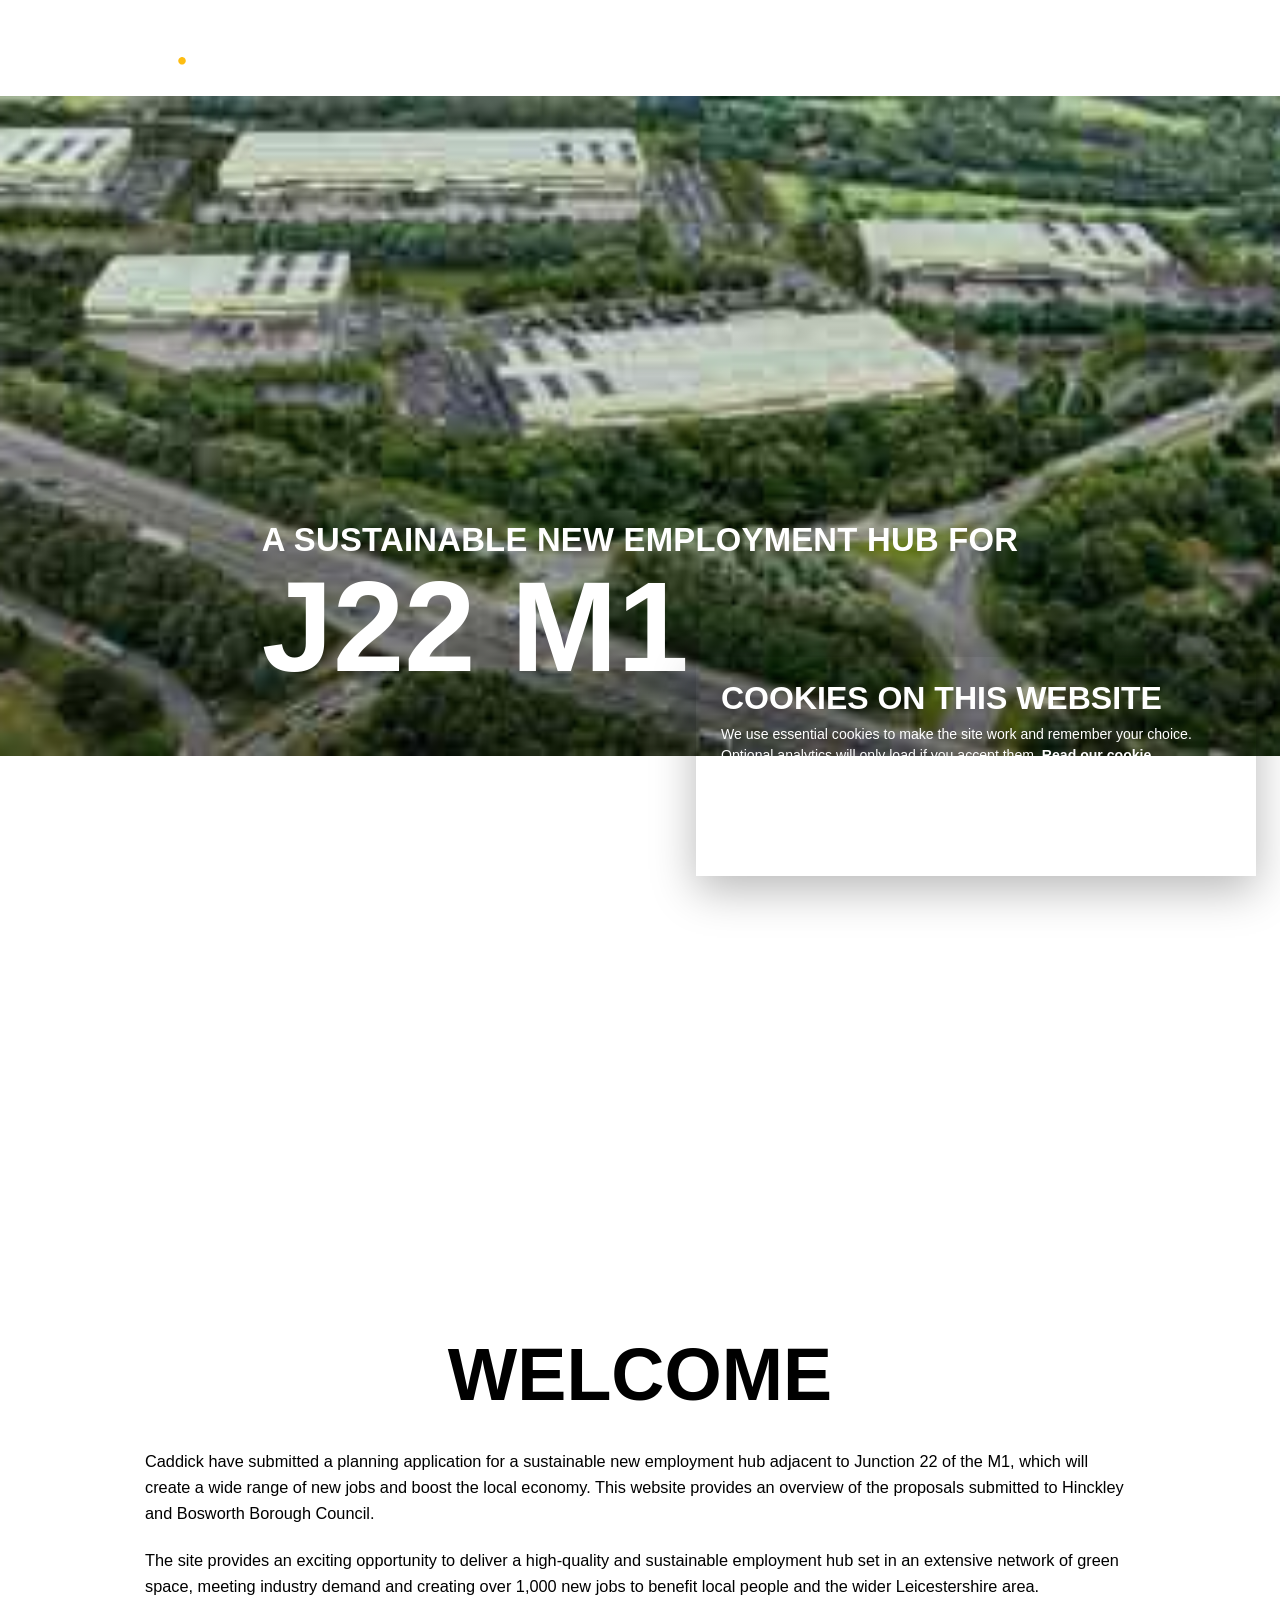
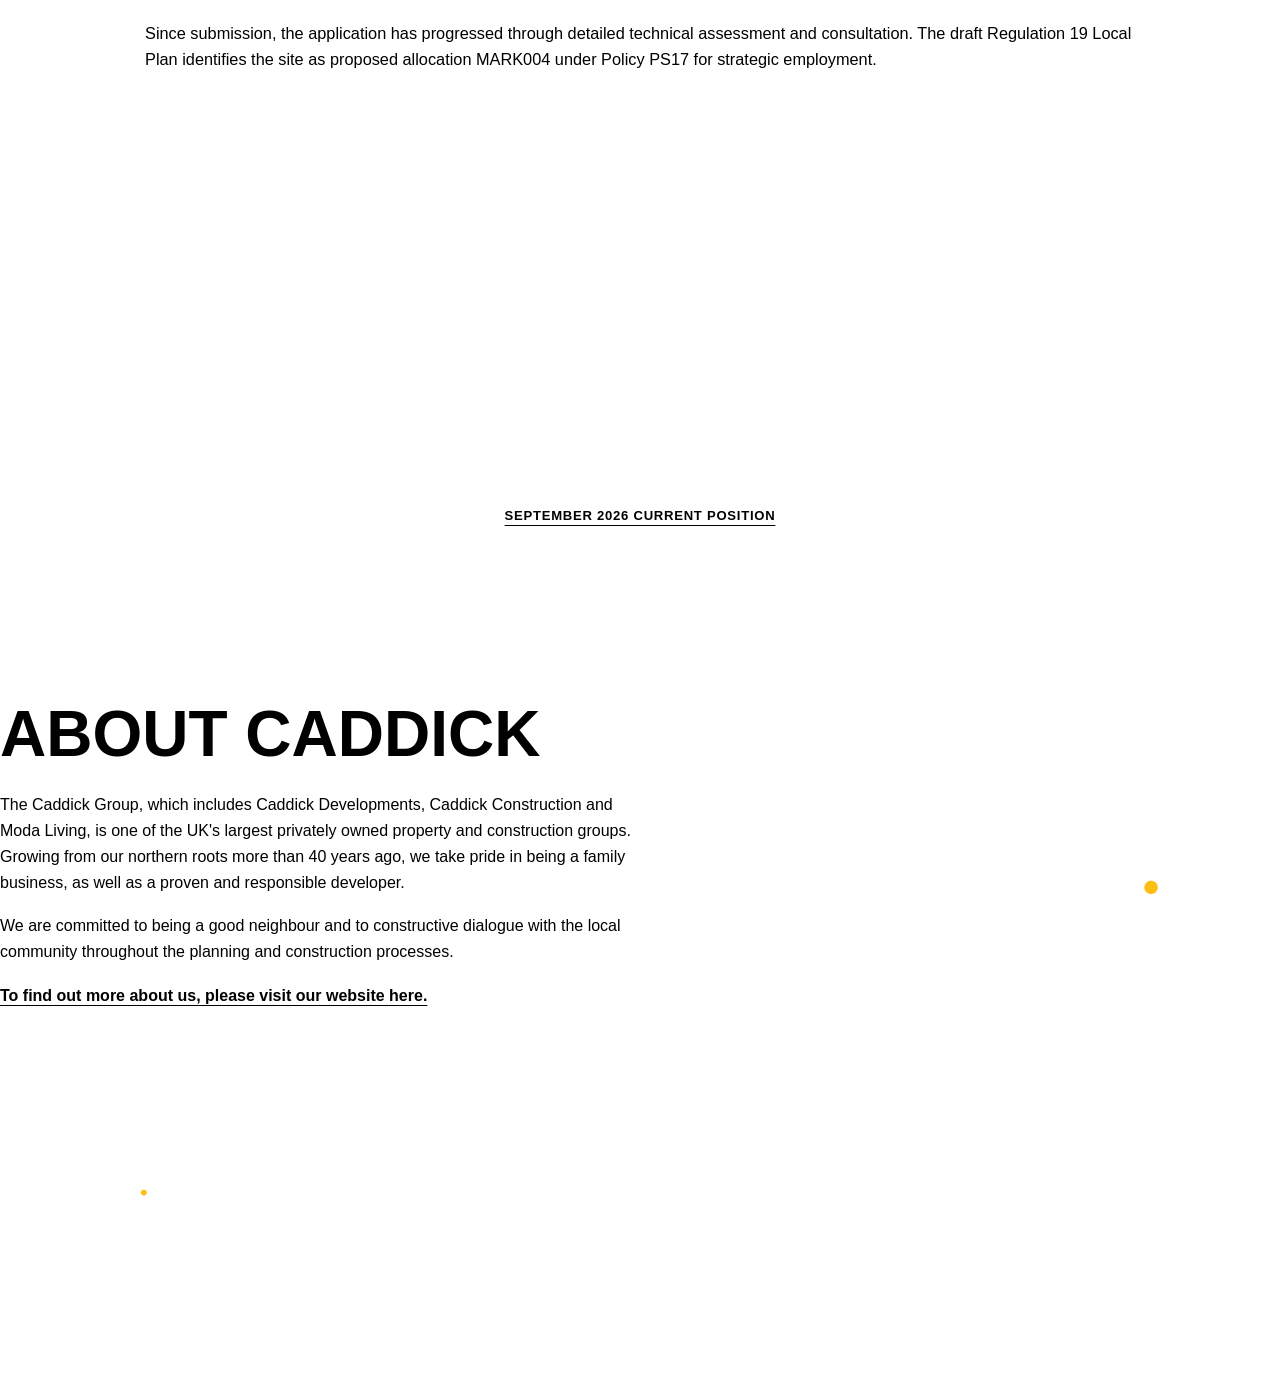
==== commit 1f430e8a: "Update navigation and draft Local Plan wording on index.html" ====
--- a/index.html
+++ b/index.html
@@ -12,12 +12,7 @@
   <div class="container header-inner">
     <a class="site-title" href="/">J22 M1 <span>Employment Hub</span></a>
     <button class="menu-btn" aria-expanded="false" aria-label="Open menu"><span></span><span></span><span></span></button>
-    <nav class="main-nav">
-      <a class="active" href="/">Home</a>
-      <a href="/the-site">Site</a>
-      <a href="/the-application">Proposals</a>
-      <a href="/faq">FAQ</a>
-    <a href="/contact">Contact</a></nav>
+    <nav class="main-nav"><a class="active" href="/">Home</a><a href="/the-site">Site</a><a href="/the-application">Proposals</a><a href="/current-position">Current Position</a><a href="/faq">FAQ</a><a href="/contact">Contact</a></nav>
   </div>
 </header>
 
@@ -43,7 +38,7 @@
       <div class="welcome-copy">
         <p>Caddick have submitted a planning application for a sustainable new employment hub adjacent to Junction 22 of the M1, which will create a wide range of new jobs and boost the local economy. This website provides an overview of the proposals submitted to Hinckley and Bosworth Borough Council.</p>
         <p>The site provides an exciting opportunity to deliver a high-quality and sustainable employment hub set in an extensive network of green space, meeting industry demand and creating over 1,000 new jobs to benefit local people and the wider Leicestershire area.</p>
-        <p>Since submission, the application has progressed through detailed technical assessment and consultation. The emerging Regulation 19 Local Plan now allocates the site as MARK004 under Policy PS17 for strategic employment.</p>
+        <p>Since submission, the application has progressed through detailed technical assessment and consultation. The draft Regulation 19 Local Plan identifies the site as proposed allocation MARK004 under Policy PS17 for strategic employment.</p>
       </div>
 
       <div class="home-benefits">
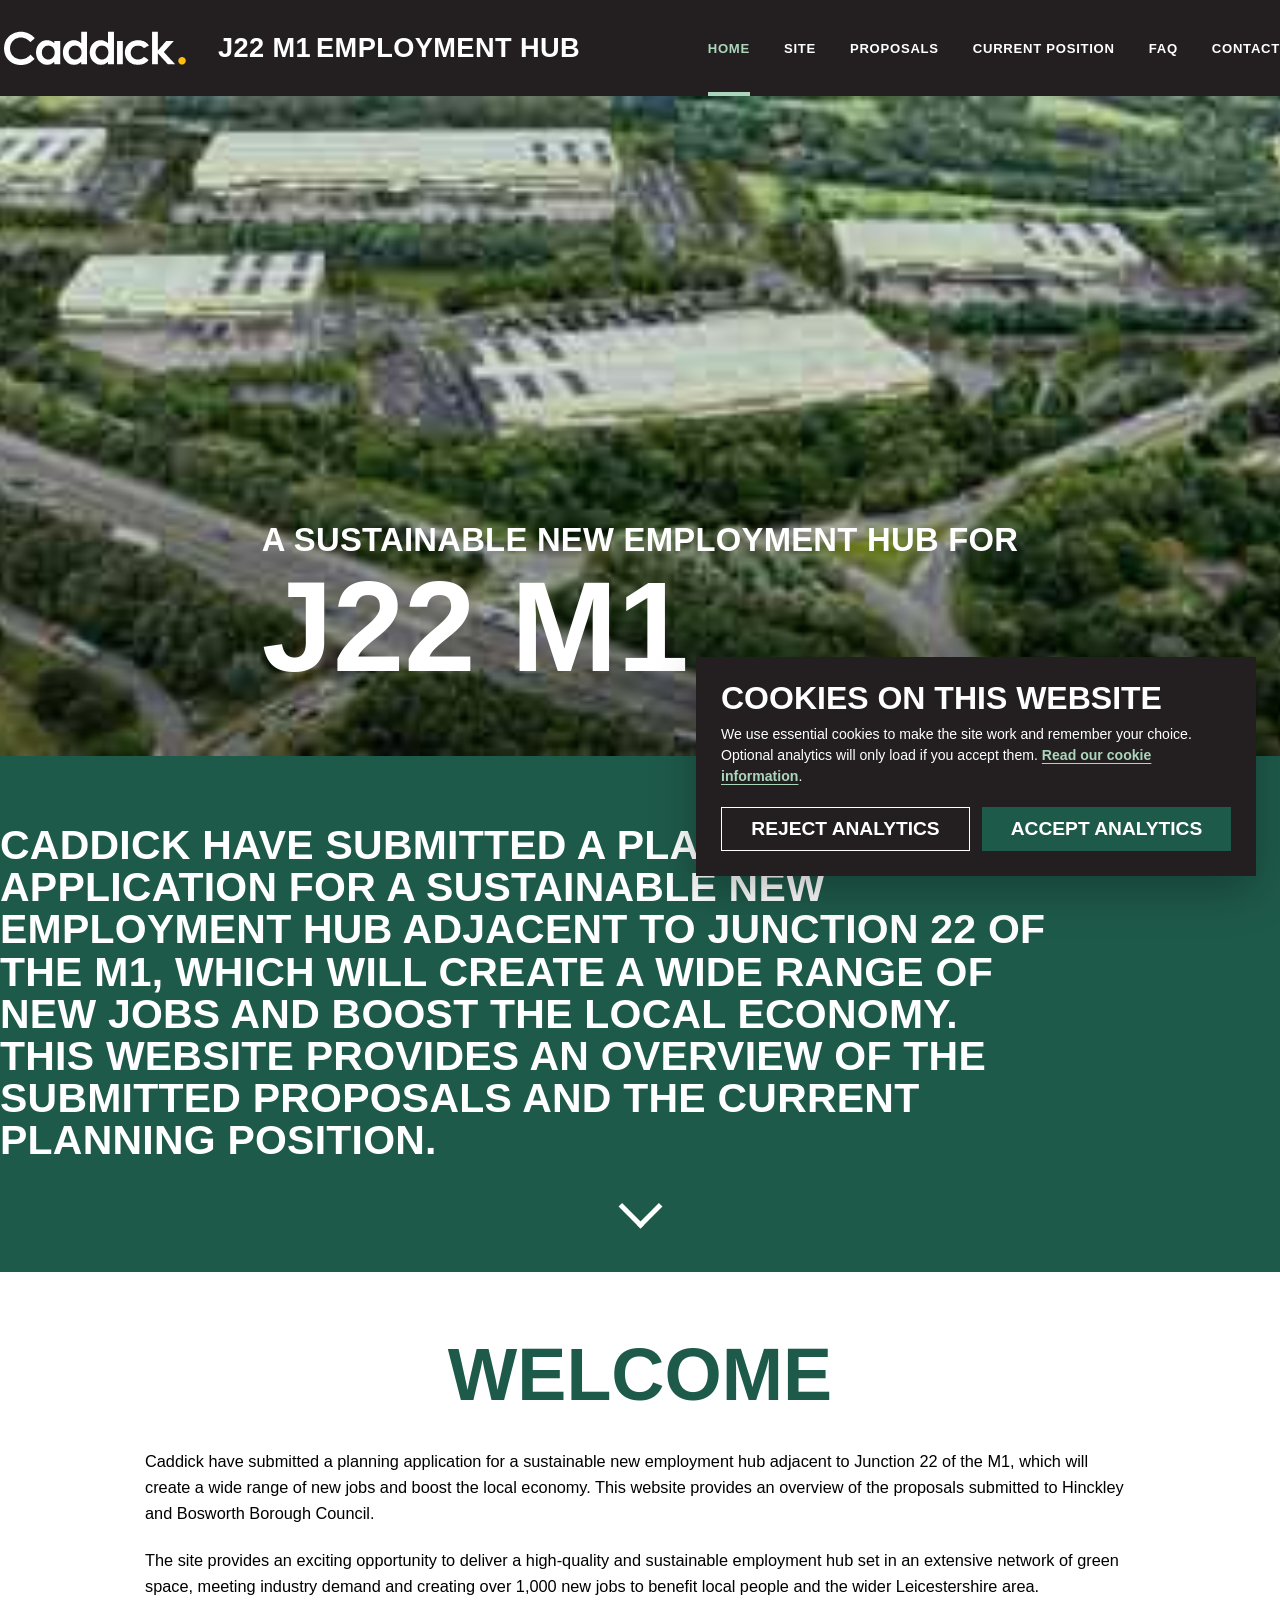
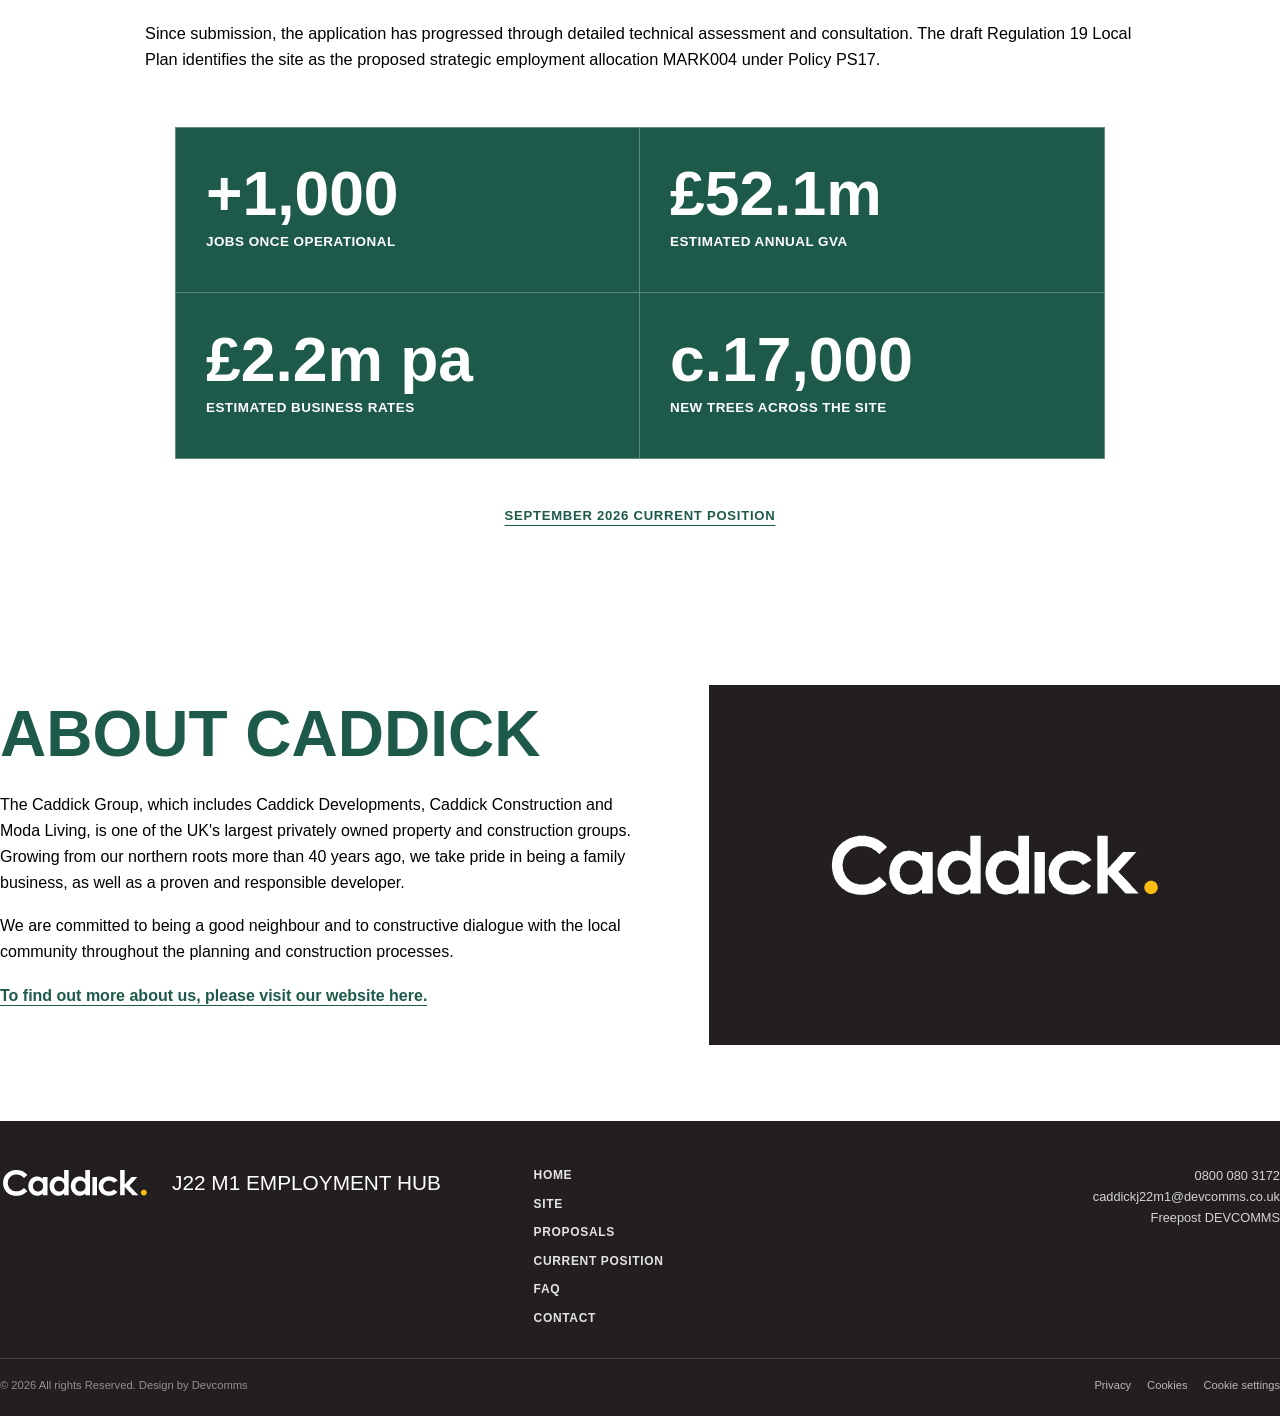
==== commit 3990895b: "Standardise proposed allocation wording and footer nav on index.html" ====
--- a/index.html
+++ b/index.html
@@ -38,7 +38,7 @@
       <div class="welcome-copy">
         <p>Caddick have submitted a planning application for a sustainable new employment hub adjacent to Junction 22 of the M1, which will create a wide range of new jobs and boost the local economy. This website provides an overview of the proposals submitted to Hinckley and Bosworth Borough Council.</p>
         <p>The site provides an exciting opportunity to deliver a high-quality and sustainable employment hub set in an extensive network of green space, meeting industry demand and creating over 1,000 new jobs to benefit local people and the wider Leicestershire area.</p>
-        <p>Since submission, the application has progressed through detailed technical assessment and consultation. The draft Regulation 19 Local Plan identifies the site as proposed allocation MARK004 under Policy PS17 for strategic employment.</p>
+        <p>Since submission, the application has progressed through detailed technical assessment and consultation. The draft Regulation 19 Local Plan identifies the site as the proposed strategic employment allocation MARK004 under Policy PS17.</p>
       </div>
 
       <div class="home-benefits">
@@ -68,7 +68,7 @@
 <footer class="footer">
   <div class="container footer-main">
     <div class="footer-brand"><img src="assets/caddick-logo-official.svg" alt="Caddick"><span>J22 M1 Employment Hub</span></div>
-    <nav class="footer-nav"><a href="/">Home</a><a href="/the-site">Site</a><a href="/the-application">Proposals</a><a href="/faq">FAQ</a><a href="/contact">Contact</a></nav>
+    <nav class="footer-nav"><a href="/">Home</a><a href="/the-site">Site</a><a href="/the-application">Proposals</a><a href="/current-position">Current Position</a><a href="/faq">FAQ</a><a href="/contact">Contact</a></nav>
     <div class="footer-contact">0800 080 3172<br><a href="mailto:caddickj22m1@devcomms.co.uk">caddickj22m1@devcomms.co.uk</a><br>Freepost DEVCOMMS</div>
   </div>
   <div class="container footer-bottom"><span>© 2026 All rights Reserved. Design by Devcomms</span><nav class="footer-legal"><a href="/privacy">Privacy</a><a href="/cookies">Cookies</a><button type="button" class="footer-cookie-settings" data-cookie-settings>Cookie settings</button></nav></div>
--- a/styles.css
+++ b/styles.css
@@ -1142,3 +1142,85 @@
     gap:12px 16px;
   }
 }
+
+
+/* September 2026 refinements */
+:root{
+  --brand-black:#231f20;
+  --green:#1e5a4a;
+  --brand-green:#1e5a4a;
+  --pale:#acd6bb;
+  --yellow:#febd11;
+  --warm:#edece5;
+}
+
+/* Keep the green scheme explicit across all key branded sections. */
+.intro-band,
+.page-hero,
+.section-green,
+.home-benefits{
+  background:#1e5a4a;
+}
+.about-section h2,
+.welcome-section h2,
+.proposal-block h2,
+.faq-group h2,
+.content-title,
+.section-title,
+.current-update-link,
+.update-link{
+  color:#1e5a4a;
+}
+.main-nav a.active{
+  color:var(--pale);
+}
+.current-note{
+  border-left-color:#1e5a4a;
+}
+
+/* The original header title is effectively one continuous lock-up; remove the flex gap between M1 and EMPLOYMENT. */
+.site-title{
+  gap:0;
+}
+.site-title::before{
+  margin-right:28px;
+}
+.site-title span{
+  margin-left:.18em;
+}
+
+/* Pan the homepage hero slightly to the right so more of the employment units are visible. */
+.original-hero>img{
+  object-position:55% 45%;
+}
+
+@media(max-width:900px){
+  .site-title::before{margin-right:20px}
+}
+
+@media(max-width:760px){
+  .site-title{
+    gap:0;
+  }
+  .site-title::before{
+    margin-right:10px;
+  }
+  .site-title span{
+    margin-left:.15em;
+  }
+  .original-hero>img{
+    object-position:60% center;
+  }
+
+  /* Six public pages now sit in the mobile menu; retain source-site row sizing. */
+  .main-nav a{
+    min-height:40px;
+    padding:10px 20px;
+    font-size:1.2rem;
+    line-height:20px;
+  }
+  .main-nav a.active{
+    background:#1e5a4a;
+    color:#fff;
+  }
+}
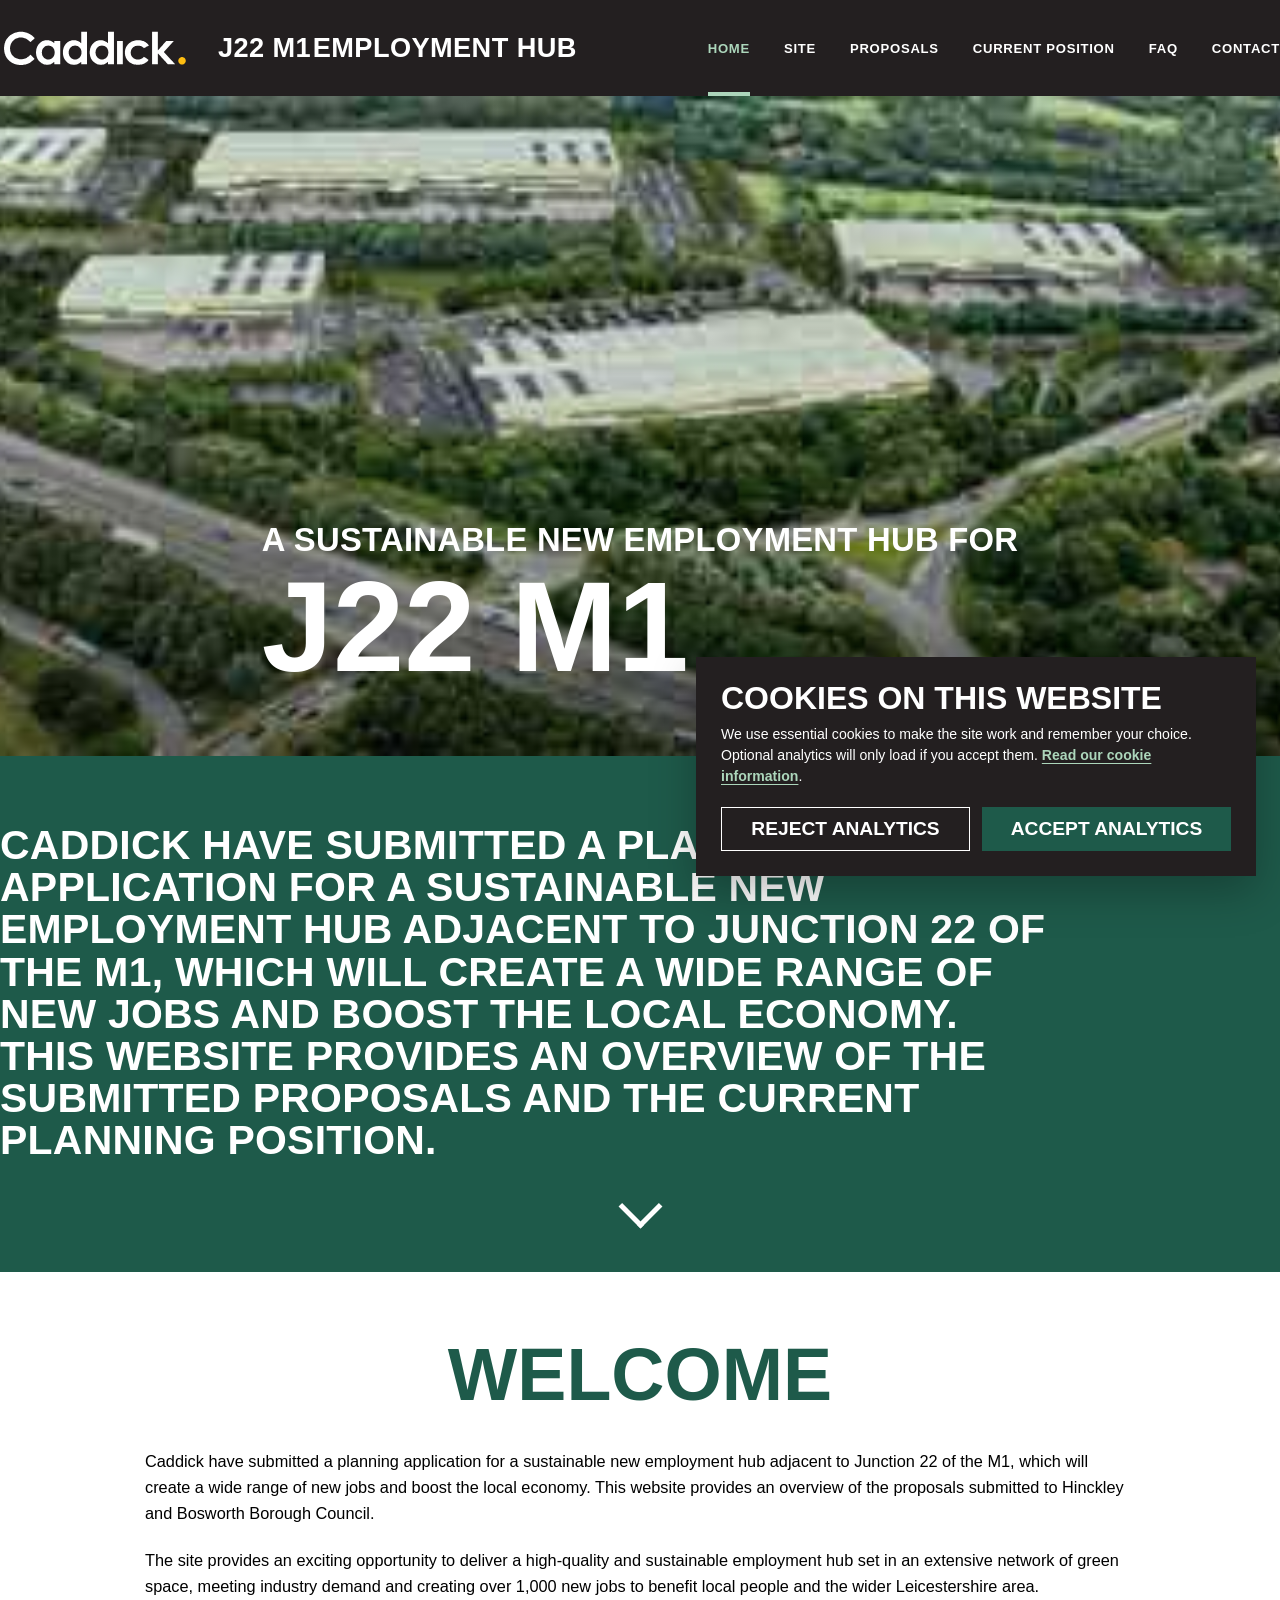
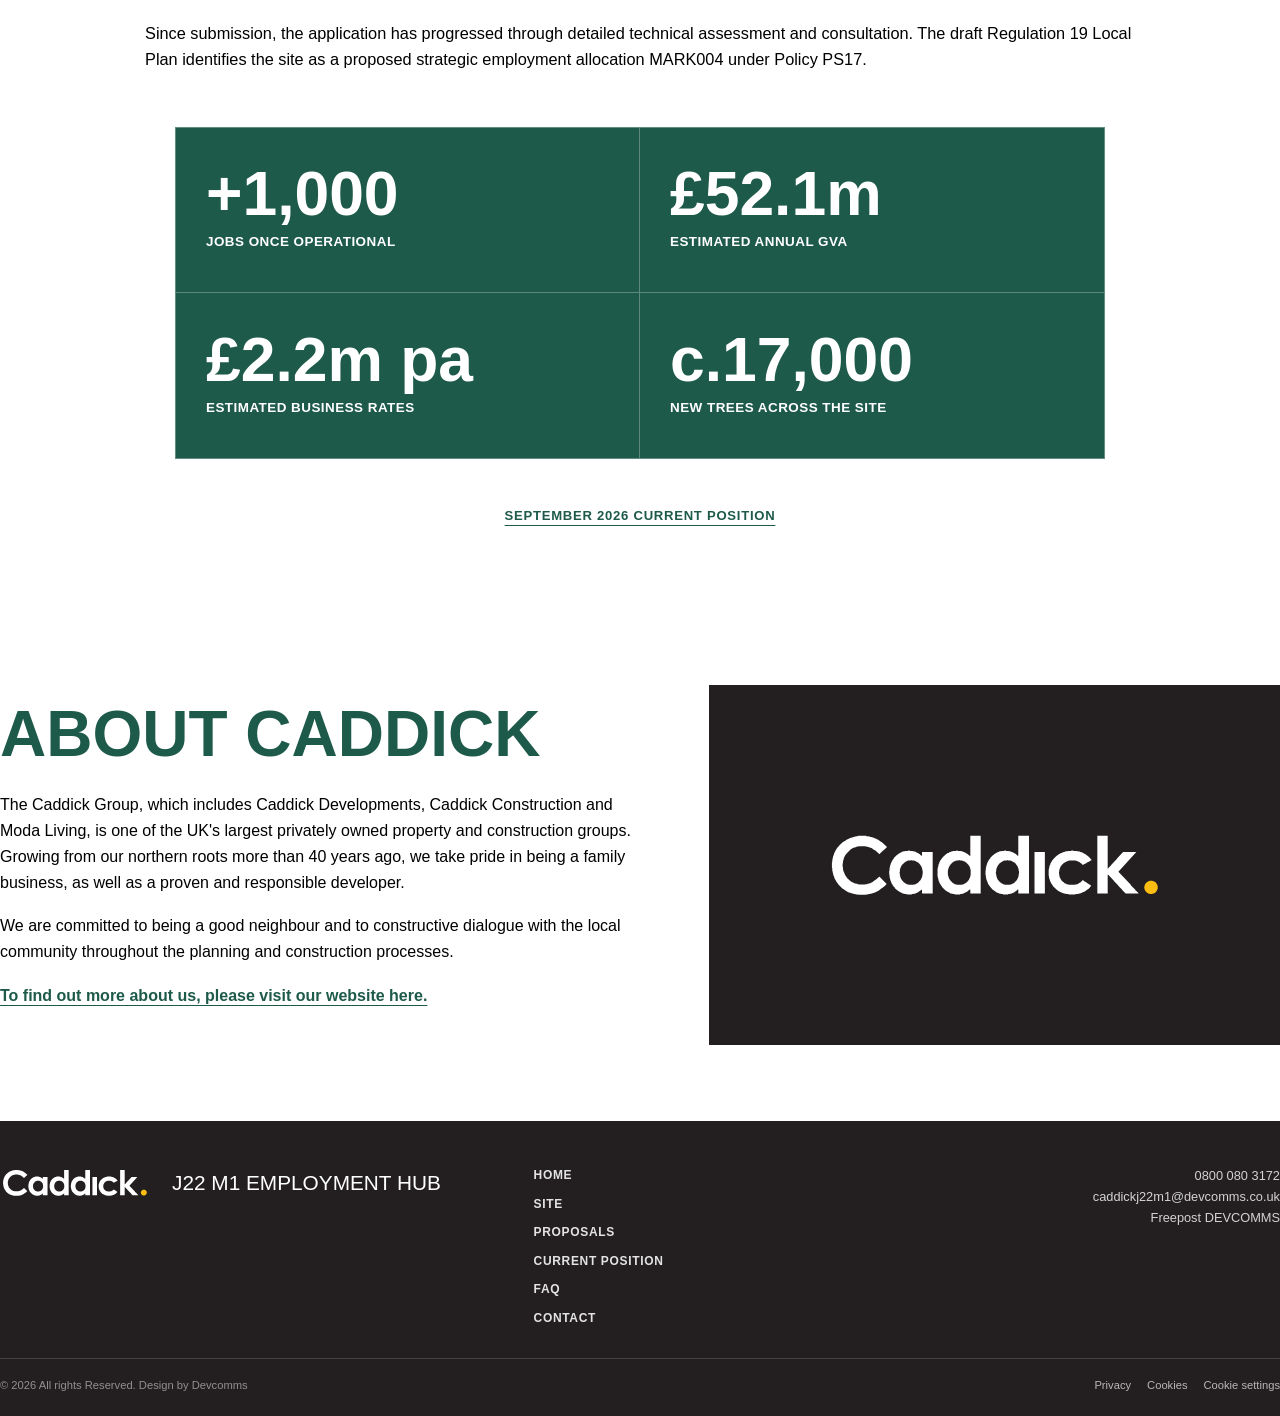
==== commit 343585d4: "Use 'a proposed strategic employment allocation' on index.html" ====
--- a/index.html
+++ b/index.html
@@ -38,7 +38,7 @@
       <div class="welcome-copy">
         <p>Caddick have submitted a planning application for a sustainable new employment hub adjacent to Junction 22 of the M1, which will create a wide range of new jobs and boost the local economy. This website provides an overview of the proposals submitted to Hinckley and Bosworth Borough Council.</p>
         <p>The site provides an exciting opportunity to deliver a high-quality and sustainable employment hub set in an extensive network of green space, meeting industry demand and creating over 1,000 new jobs to benefit local people and the wider Leicestershire area.</p>
-        <p>Since submission, the application has progressed through detailed technical assessment and consultation. The draft Regulation 19 Local Plan identifies the site as the proposed strategic employment allocation MARK004 under Policy PS17.</p>
+        <p>Since submission, the application has progressed through detailed technical assessment and consultation. The draft Regulation 19 Local Plan identifies the site as a proposed strategic employment allocation MARK004 under Policy PS17.</p>
       </div>
 
       <div class="home-benefits">
--- a/styles.css
+++ b/styles.css
@@ -1186,7 +1186,7 @@
   margin-right:28px;
 }
 .site-title span{
-  margin-left:.18em;
+  margin-left:.06em;
 }
 
 /* Pan the homepage hero slightly to the right so more of the employment units are visible. */
@@ -1206,7 +1206,7 @@
     margin-right:10px;
   }
   .site-title span{
-    margin-left:.15em;
+    margin-left:.06em;
   }
   .original-hero>img{
     object-position:60% center;
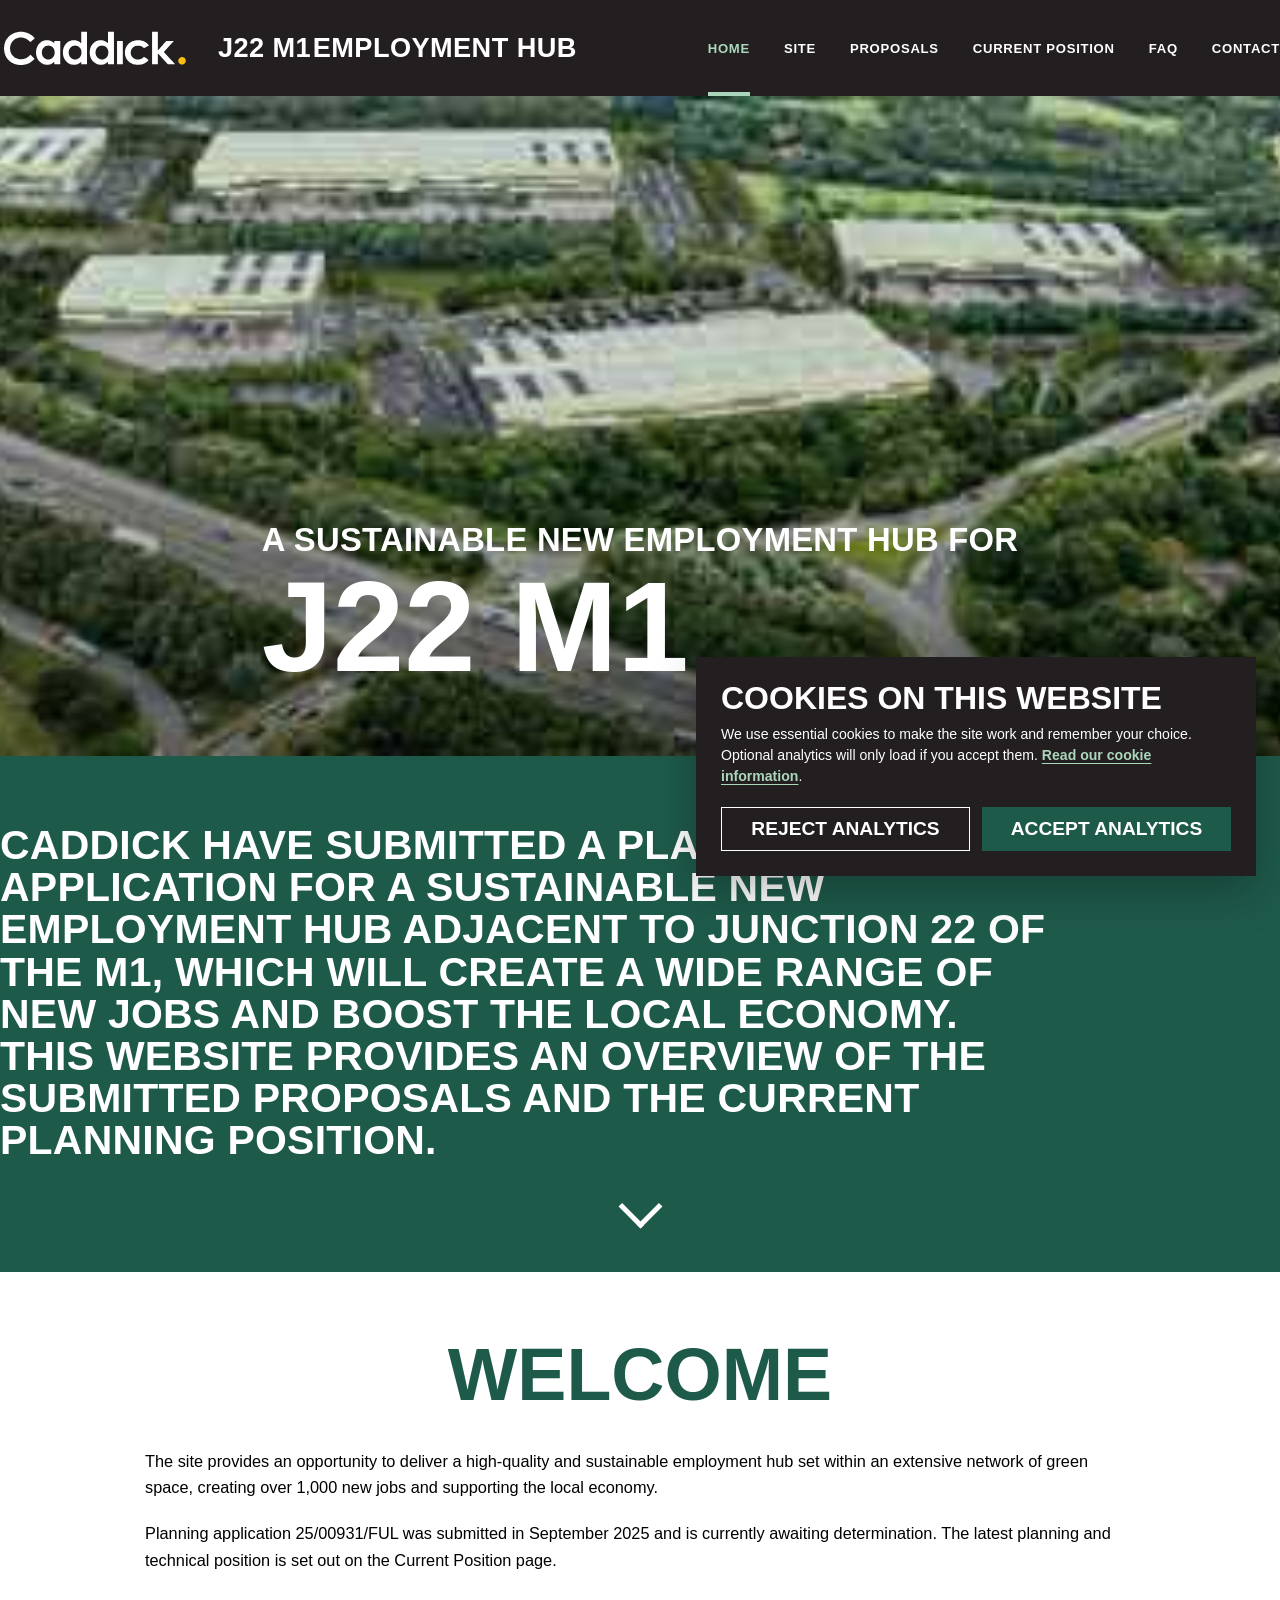
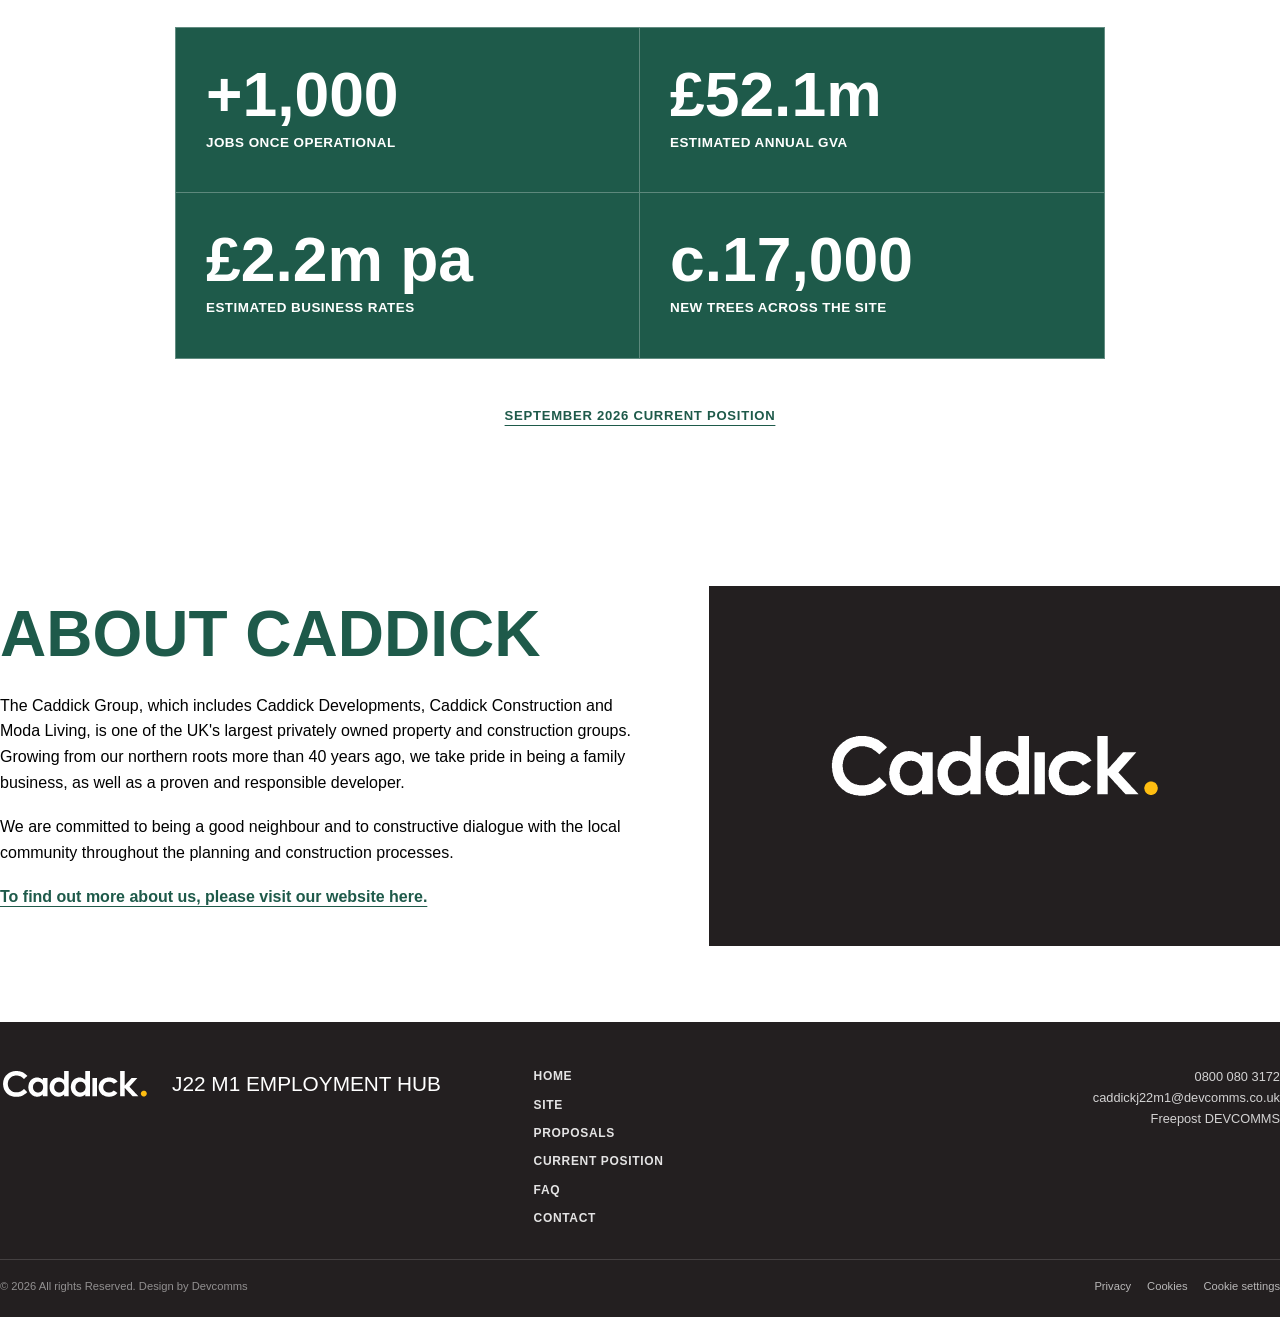
==== commit 4f1c4d7b: "Remove duplicate homepage copy" ====
--- a/index.html
+++ b/index.html
@@ -36,9 +36,8 @@
     <div class="container">
       <h2>Welcome</h2>
       <div class="welcome-copy">
-        <p>Caddick have submitted a planning application for a sustainable new employment hub adjacent to Junction 22 of the M1, which will create a wide range of new jobs and boost the local economy. This website provides an overview of the proposals submitted to Hinckley and Bosworth Borough Council.</p>
-        <p>The site provides an exciting opportunity to deliver a high-quality and sustainable employment hub set in an extensive network of green space, meeting industry demand and creating over 1,000 new jobs to benefit local people and the wider Leicestershire area.</p>
-        <p>Since submission, the application has progressed through detailed technical assessment and consultation. The draft Regulation 19 Local Plan identifies the site as a proposed strategic employment allocation MARK004 under Policy PS17.</p>
+        <p>The site provides an opportunity to deliver a high-quality and sustainable employment hub set within an extensive network of green space, creating over 1,000 new jobs and supporting the local economy.</p>
+        <p>Planning application 25/00931/FUL was submitted in September 2025 and is currently awaiting determination. The latest planning and technical position is set out on the Current Position page.</p>
       </div>
 
       <div class="home-benefits">
--- a/styles.css
+++ b/styles.css
@@ -1224,3 +1224,428 @@
     color:#fff;
   }
 }
+
+
+/* Site page restructure – source-site sizing with Caddick brand colours */
+.site-source-shell{
+  width:min(1140px,calc(100% - 80px));
+  margin:0 auto;
+}
+.site-location-section{
+  background:#fff;
+  padding:40px 0 32px;
+}
+.site-location-copy{
+  max-width:900px;
+}
+.site-location-copy .lead{
+  margin:0 0 18px;
+  font-size:1.08rem;
+  font-weight:700;
+  line-height:1.6;
+}
+.site-location-copy p{
+  margin:0 0 18px;
+}
+
+.site-map-section{
+  background:#fff;
+  padding:8px 0 50px;
+}
+.site-map-section .site-boundary-map{
+  height:560px;
+}
+.site-map-section .site-map-meta{
+  padding-top:12px;
+}
+.site-map-section .site-map-note{
+  max-width:900px;
+}
+
+.planning-context-section{
+  background:#edece5;
+  padding:40px 0 50px;
+}
+.planning-context-copy{
+  max-width:900px;
+}
+.planning-context-copy h2{
+  margin:0 0 22px;
+  color:#1e5a4a;
+  font-family:'Alternative Gothic','League Gothic','Arial Narrow',Arial,sans-serif;
+  font-size:3rem;
+  font-weight:700;
+  line-height:.95;
+  text-transform:uppercase;
+}
+.planning-context-copy p{
+  margin:0 0 18px;
+}
+.planning-context-end{
+  max-width:900px;
+  margin-top:38px;
+  display:grid;
+  gap:24px;
+}
+.planning-allocation-card{
+  padding:34px 38px 30px;
+  border:1px solid #acd6bb;
+  background:#edece5;
+}
+.planning-allocation-card strong{
+  display:block;
+  margin:0 0 8px;
+  color:#1e5a4a;
+  font-family:'Alternative Gothic','League Gothic','Arial Narrow',Arial,sans-serif;
+  font-size:4.2rem;
+  font-weight:700;
+  line-height:.9;
+  letter-spacing:.01em;
+  text-transform:uppercase;
+}
+.planning-allocation-card span{
+  display:block;
+  color:#231f20;
+  font-family:'Century Gothic','Montserrat',Arial,Helvetica,sans-serif;
+  font-size:1rem;
+  font-weight:700;
+  letter-spacing:.08em;
+  line-height:1.35;
+  text-transform:uppercase;
+}
+.planning-allocation-card small{
+  display:block;
+  margin-top:10px;
+  color:#686365;
+  font-family:'Century Gothic','Montserrat',Arial,Helvetica,sans-serif;
+  font-size:.9rem;
+}
+
+.planning-document-card{
+  display:grid;
+  grid-template-columns:42px minmax(0,1fr) auto;
+  align-items:center;
+  gap:20px;
+  min-height:132px;
+  padding:26px 30px;
+  border:1px solid #acd6bb;
+  background:#fff;
+  color:#231f20;
+  text-decoration:none;
+}
+.planning-document-card:hover,
+.planning-document-card:focus{
+  border-color:#1e5a4a;
+}
+.planning-document-icon{
+  width:30px;
+  height:30px;
+  color:#1e5a4a;
+}
+.planning-document-icon svg{
+  width:100%;
+  height:100%;
+}
+.planning-document-copy{
+  min-width:0;
+}
+.planning-document-copy strong{
+  display:block;
+  margin-bottom:5px;
+  font-family:'Century Gothic','Montserrat',Arial,Helvetica,sans-serif;
+  font-size:1rem;
+  line-height:1.45;
+}
+.planning-document-copy small{
+  display:block;
+  color:#686365;
+  font-family:'Century Gothic','Montserrat',Arial,Helvetica,sans-serif;
+  font-size:.85rem;
+  line-height:1.45;
+}
+.planning-document-action{
+  white-space:nowrap;
+  color:#1e5a4a;
+  font-family:'Century Gothic','Montserrat',Arial,Helvetica,sans-serif;
+  font-size:.92rem;
+  font-weight:700;
+}
+
+.site-next-section{
+  background:#fff;
+  padding:50px 0;
+}
+.site-next-button{
+  display:inline-flex;
+  align-items:center;
+  justify-content:space-between;
+  gap:28px;
+  min-width:280px;
+  min-height:54px;
+  padding:14px 22px;
+  border:1px solid #1e5a4a;
+  background:#1e5a4a;
+  color:#fff;
+  font-family:'Century Gothic','Montserrat',Arial,Helvetica,sans-serif;
+  font-size:1rem;
+  font-weight:700;
+  text-decoration:none;
+}
+.site-next-button span{
+  font-size:1.8rem;
+  font-weight:400;
+  line-height:1;
+}
+.site-next-button:hover,
+.site-next-button:focus{
+  border-color:#febd11;
+  background:#febd11;
+  color:#231f20;
+}
+
+@media(max-width:1024px){
+  .site-source-shell{
+    width:calc(100% - 70px);
+  }
+  .site-location-section{
+    padding:35px 0 28px;
+  }
+  .site-map-section{
+    padding:7px 0 45px;
+  }
+  .site-map-section .site-boundary-map{
+    height:500px;
+  }
+  .planning-context-section{
+    padding:35px 0 45px;
+  }
+  .planning-context-copy h2{
+    font-size:2.3rem;
+  }
+  .planning-context-end{
+    margin-top:30px;
+  }
+  .planning-allocation-card{
+    padding:30px;
+  }
+  .planning-allocation-card strong{
+    font-size:3.4rem;
+  }
+  .planning-document-card{
+    padding:24px 26px;
+  }
+  .site-next-section{
+    padding:45px 0;
+  }
+}
+
+@media(max-width:767px){
+  .site-source-shell{
+    width:calc(100% - 50px);
+  }
+  .site-location-section{
+    padding:25px 0 20px;
+  }
+  .site-location-copy .lead{
+    font-size:1rem;
+  }
+  .site-location-copy p{
+    margin-bottom:16px;
+  }
+
+  .site-map-section{
+    padding:5px 0 35px;
+  }
+  .site-map-section .site-boundary-map{
+    height:420px;
+  }
+
+  .planning-context-section{
+    padding:25px 0 35px;
+  }
+  .planning-context-copy h2{
+    margin-bottom:18px;
+    font-size:2rem;
+  }
+  .planning-context-copy p{
+    margin-bottom:16px;
+  }
+  .planning-context-end{
+    margin-top:26px;
+    gap:20px;
+  }
+  .planning-allocation-card{
+    padding:25px;
+  }
+  .planning-allocation-card strong{
+    font-size:3rem;
+  }
+  .planning-allocation-card span{
+    font-size:.86rem;
+    letter-spacing:.06em;
+  }
+  .planning-allocation-card small{
+    font-size:.84rem;
+  }
+
+  .planning-document-card{
+    grid-template-columns:34px minmax(0,1fr);
+    gap:16px;
+    min-height:0;
+    padding:22px 20px;
+  }
+  .planning-document-icon{
+    width:26px;
+    height:26px;
+  }
+  .planning-document-copy strong{
+    font-size:.94rem;
+  }
+  .planning-document-copy small{
+    font-size:.8rem;
+  }
+  .planning-document-action{
+    grid-column:2;
+    white-space:normal;
+    font-size:.88rem;
+  }
+
+  .site-next-section{
+    padding:35px 0;
+  }
+  .site-next-button{
+    width:100%;
+    min-width:0;
+    min-height:52px;
+    padding:13px 18px;
+    font-size:.96rem;
+  }
+}
+
+@media(max-width:420px){
+  .site-map-section .site-boundary-map{
+    height:390px;
+  }
+}
+
+
+/* Planning-context evidence boxes */
+.planning-facts-grid{
+  display:grid;
+  grid-template-columns:repeat(2,minmax(0,1fr));
+  gap:20px;
+  max-width:900px;
+  margin-top:30px;
+}
+.planning-fact{
+  min-height:170px;
+  padding:28px 30px;
+  border-top:5px solid #1e5a4a;
+  background:#fff;
+}
+.planning-fact strong{
+  display:block;
+  margin-bottom:10px;
+  color:#1e5a4a;
+  font-family:'Alternative Gothic','League Gothic','Arial Narrow',Arial,sans-serif;
+  font-size:3.4rem;
+  font-weight:700;
+  line-height:.9;
+  text-transform:uppercase;
+}
+.planning-fact span{
+  display:block;
+  color:#231f20;
+  font-family:'Century Gothic','Montserrat',Arial,Helvetica,sans-serif;
+  font-size:.92rem;
+  font-weight:700;
+  line-height:1.4;
+  text-transform:uppercase;
+}
+.planning-fact small{
+  display:block;
+  margin-top:9px;
+  color:#686365;
+  font-family:'Century Gothic','Montserrat',Arial,Helvetica,sans-serif;
+  font-size:.78rem;
+  line-height:1.45;
+}
+.planning-evidence-panel{
+  max-width:900px;
+  margin-top:24px;
+  padding:30px 34px;
+  background:#1e5a4a;
+  color:#fff;
+}
+.planning-evidence-panel h3{
+  margin:0 0 10px;
+  color:#fff;
+  font-family:'Alternative Gothic','League Gothic','Arial Narrow',Arial,sans-serif;
+  font-size:2.2rem;
+  font-weight:700;
+  line-height:1;
+  text-transform:uppercase;
+}
+.planning-evidence-panel p{
+  margin:0;
+  font-size:.96rem;
+  line-height:1.6;
+}
+@media(max-width:767px){
+  .planning-facts-grid{
+    grid-template-columns:1fr;
+    gap:16px;
+    margin-top:24px;
+  }
+  .planning-fact{
+    min-height:0;
+    padding:24px;
+  }
+  .planning-fact strong{
+    font-size:3rem;
+  }
+  .planning-evidence-panel{
+    margin-top:20px;
+    padding:25px;
+  }
+  .planning-evidence-panel h3{
+    font-size:2rem;
+  }
+}
+
+
+/* Planning Portal links */
+.status-panel-link{
+  display:inline-flex;
+  align-items:center;
+  justify-content:center;
+  margin-top:16px;
+  padding:10px 14px;
+  border:1px solid currentColor;
+  color:inherit;
+  font-family:'Century Gothic','Montserrat',Arial,Helvetica,sans-serif;
+  font-size:.82rem;
+  font-weight:700;
+  line-height:1.35;
+  text-decoration:none;
+}
+.status-panel-link:hover,
+.status-panel-link:focus{
+  background:#febd11;
+  border-color:#febd11;
+  color:#231f20;
+}
+.contact-actions{
+  display:flex;
+  flex-wrap:wrap;
+  gap:12px;
+}
+@media(max-width:767px){
+  .contact-actions{
+    flex-direction:column;
+    align-items:stretch;
+  }
+  .contact-actions .source-button{
+    width:100%;
+  }
+}
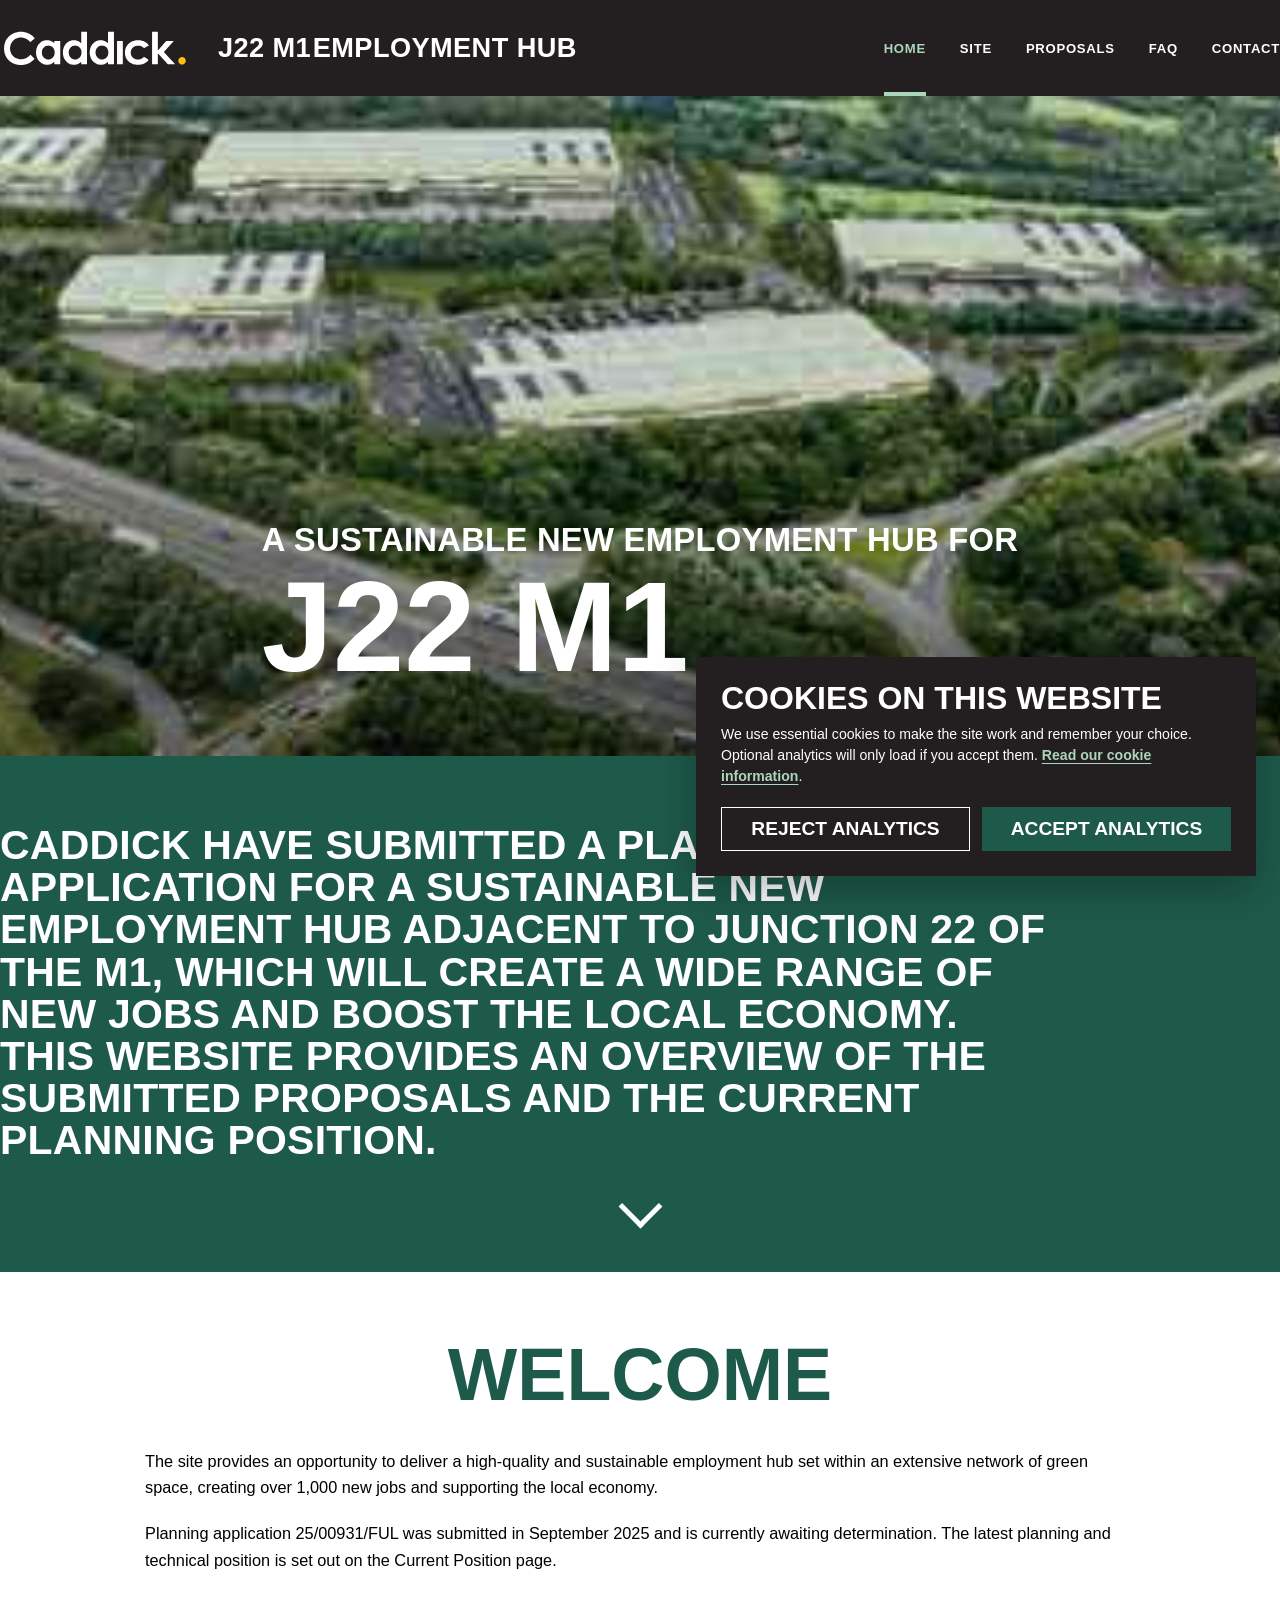
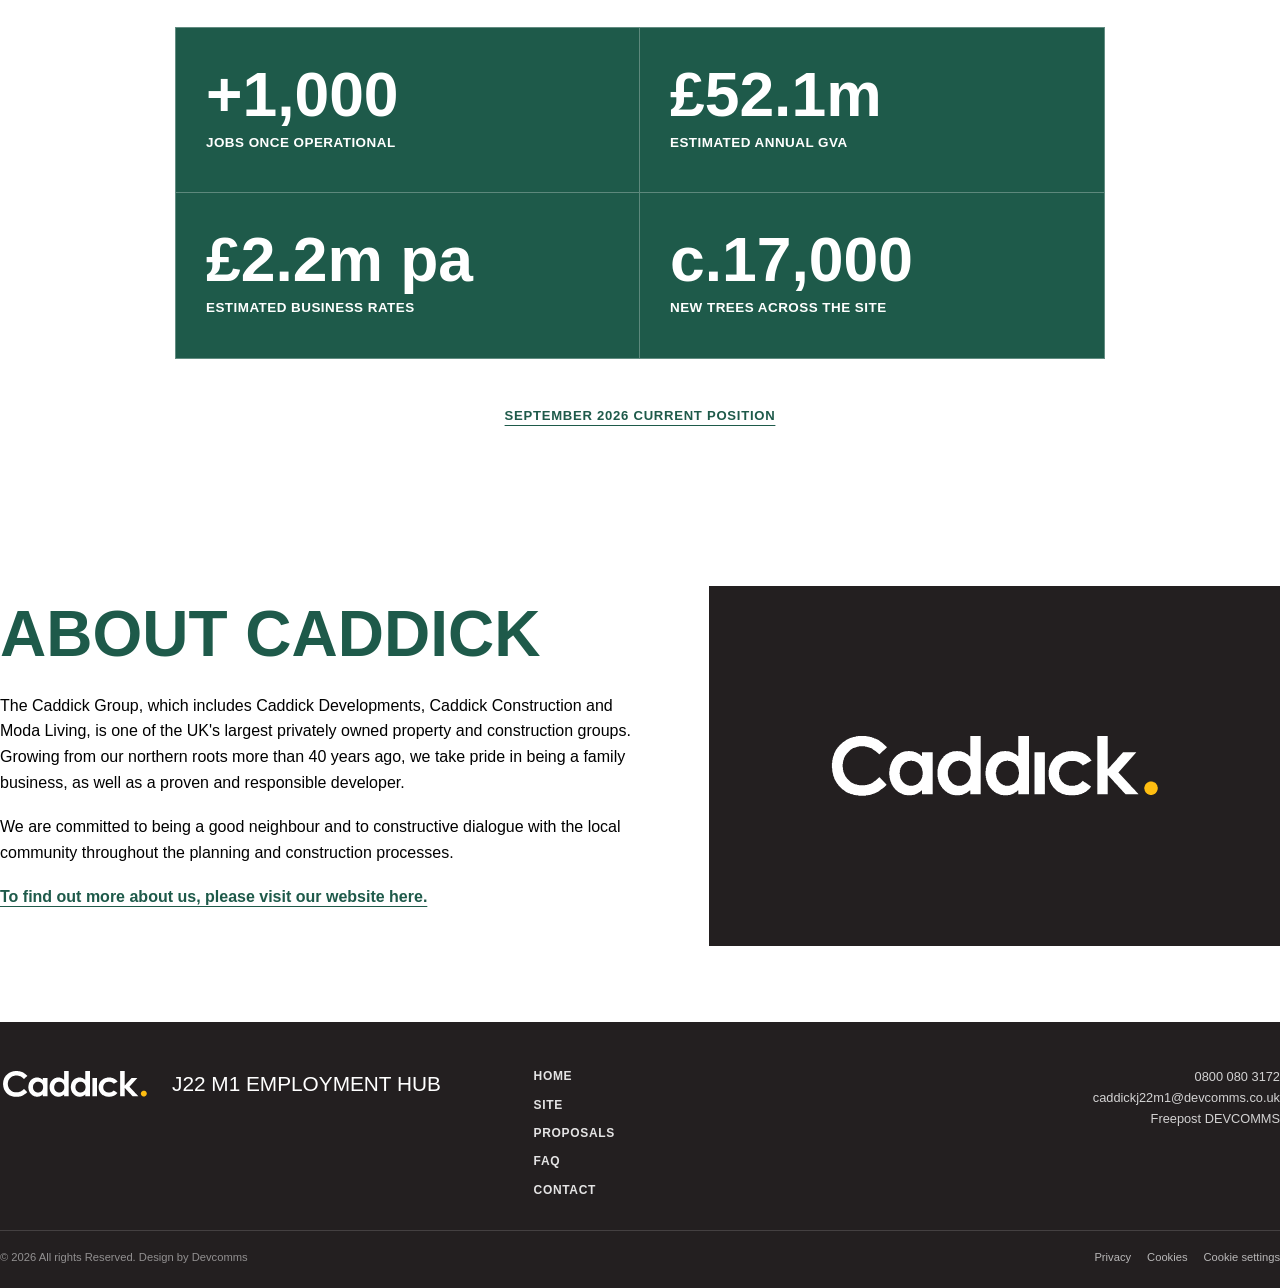
==== commit dad5a0f7: "Update navigation and iPhone number detection on index.html" ====
--- a/index.html
+++ b/index.html
@@ -3,6 +3,7 @@
 <head>
   <meta charset="utf-8">
   <meta name="viewport" content="width=device-width,initial-scale=1,viewport-fit=cover">
+  <meta name="format-detection" content="telephone=no">
   <title>J22 M1 Employment Hub</title>
   <meta name="description" content="Caddick's proposed sustainable employment hub adjacent to Junction 22 of the M1 at Cliffe Hill Farm, Markfield.">
   <link rel="stylesheet" href="styles.css">
@@ -12,7 +13,7 @@
   <div class="container header-inner">
     <a class="site-title" href="/">J22 M1 <span>Employment Hub</span></a>
     <button class="menu-btn" aria-expanded="false" aria-label="Open menu"><span></span><span></span><span></span></button>
-    <nav class="main-nav"><a class="active" href="/">Home</a><a href="/the-site">Site</a><a href="/the-application">Proposals</a><a href="/current-position">Current Position</a><a href="/faq">FAQ</a><a href="/contact">Contact</a></nav>
+    <nav class="main-nav"><a class="active" href="/">Home</a><a href="/the-site">Site</a><a href="/the-application">Proposals</a><a href="/faq">FAQ</a><a href="/contact">Contact</a></nav>
   </div>
 </header>
 
@@ -47,7 +48,7 @@
         <div class="benefit-item"><strong>c.17,000</strong><span>new trees across the site</span></div>
       </div>
 
-      <a class="current-update-link" href="/current-position">September 2026 current position</a>
+      <a class="current-update-link" href="/the-application#current-position">September 2026 current position</a>
     </div>
   </section>
 
@@ -67,7 +68,7 @@
 <footer class="footer">
   <div class="container footer-main">
     <div class="footer-brand"><img src="assets/caddick-logo-official.svg" alt="Caddick"><span>J22 M1 Employment Hub</span></div>
-    <nav class="footer-nav"><a href="/">Home</a><a href="/the-site">Site</a><a href="/the-application">Proposals</a><a href="/current-position">Current Position</a><a href="/faq">FAQ</a><a href="/contact">Contact</a></nav>
+    <nav class="footer-nav"><a href="/">Home</a><a href="/the-site">Site</a><a href="/the-application">Proposals</a><a href="/faq">FAQ</a><a href="/contact">Contact</a></nav>
     <div class="footer-contact">0800 080 3172<br><a href="mailto:caddickj22m1@devcomms.co.uk">caddickj22m1@devcomms.co.uk</a><br>Freepost DEVCOMMS</div>
   </div>
   <div class="container footer-bottom"><span>© 2026 All rights Reserved. Design by Devcomms</span><nav class="footer-legal"><a href="/privacy">Privacy</a><a href="/cookies">Cookies</a><button type="button" class="footer-cookie-settings" data-cookie-settings>Cookie settings</button></nav></div>
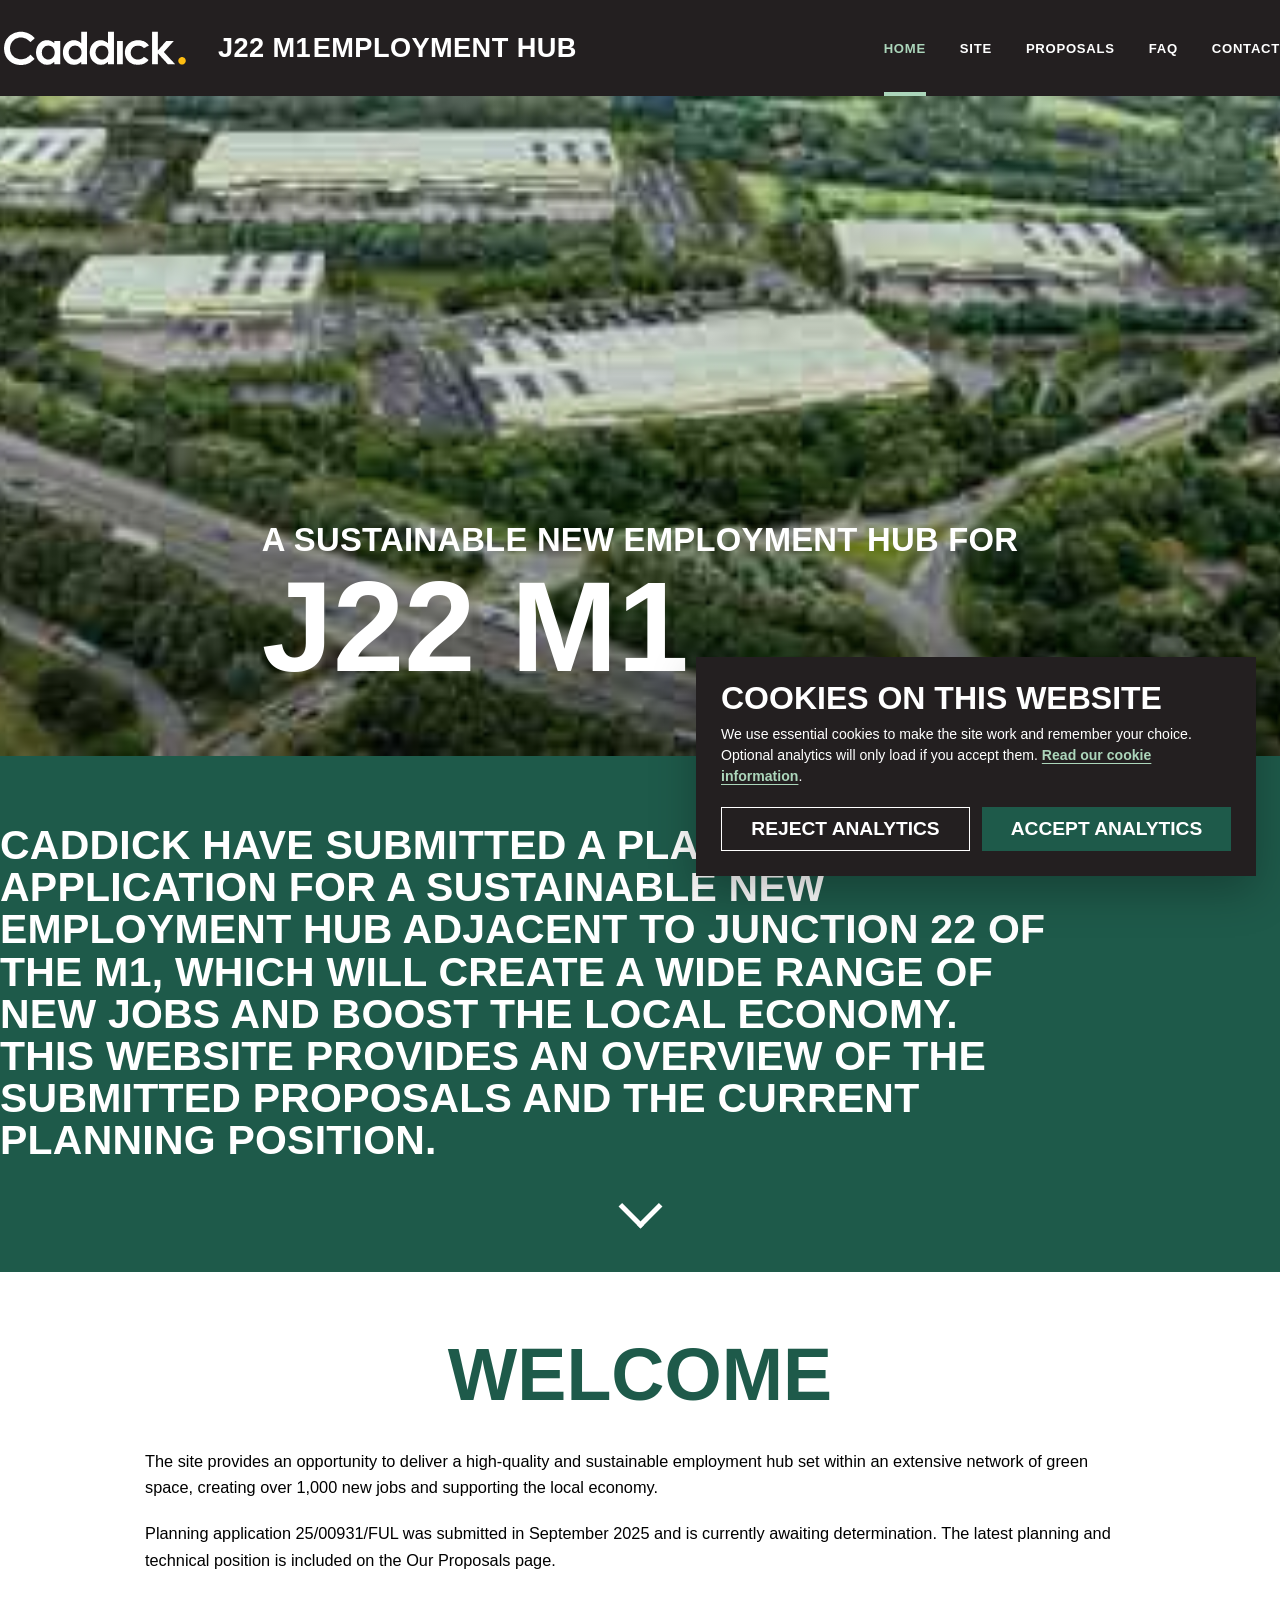
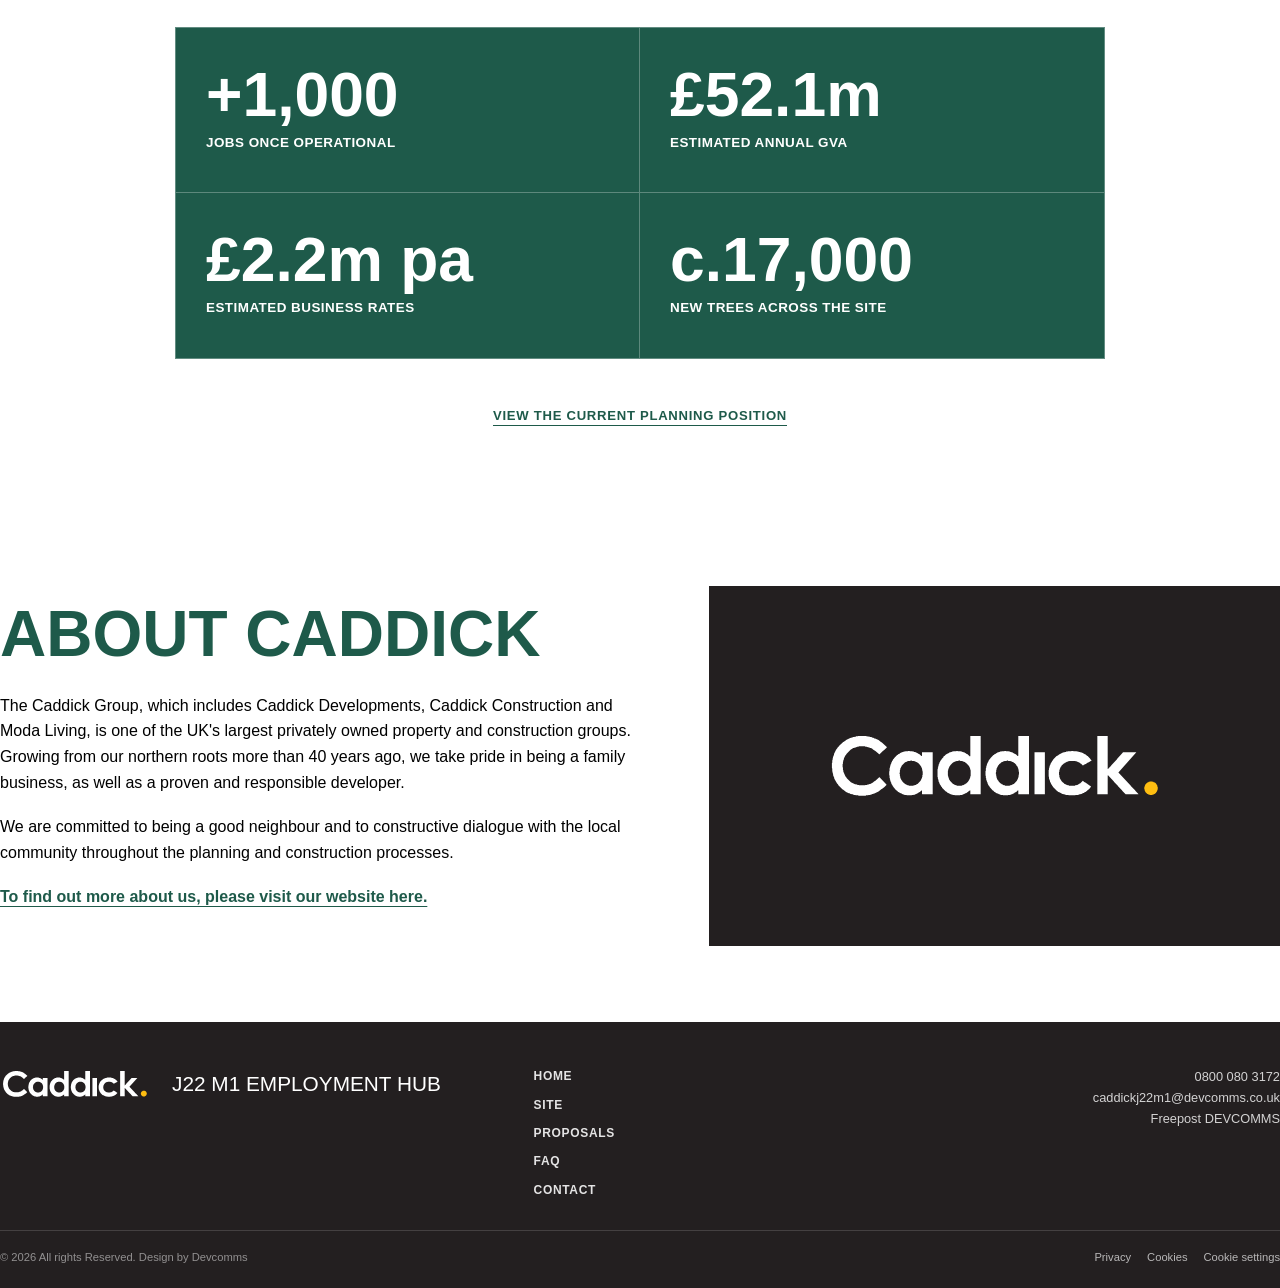
==== commit 6ad86615: "Point homepage current position to Proposals" ====
--- a/index.html
+++ b/index.html
@@ -38,7 +38,7 @@
       <h2>Welcome</h2>
       <div class="welcome-copy">
         <p>The site provides an opportunity to deliver a high-quality and sustainable employment hub set within an extensive network of green space, creating over 1,000 new jobs and supporting the local economy.</p>
-        <p>Planning application 25/00931/FUL was submitted in September 2025 and is currently awaiting determination. The latest planning and technical position is set out on the Current Position page.</p>
+        <p>Planning application 25/00931/FUL was submitted in September 2025 and is currently awaiting determination. The latest planning and technical position is included on the Our Proposals page.</p>
       </div>
 
       <div class="home-benefits">
@@ -48,7 +48,7 @@
         <div class="benefit-item"><strong>c.17,000</strong><span>new trees across the site</span></div>
       </div>
 
-      <a class="current-update-link" href="/the-application#current-position">September 2026 current position</a>
+      <a class="current-update-link" href="/the-application#current-position">View the current planning position</a>
     </div>
   </section>
 
--- a/styles.css
+++ b/styles.css
@@ -1649,3 +1649,116 @@
     width:100%;
   }
 }
+
+
+/* Integrated current position on Proposals page */
+.proposal-current-position{
+  background:#1e5a4a;
+  color:#fff;
+}
+.proposal-current-position-inner{
+  min-height:96px;
+  display:grid;
+  grid-template-columns:minmax(0,1fr) minmax(0,1fr) auto;
+  align-items:center;
+  gap:32px;
+  padding-top:22px;
+  padding-bottom:22px;
+}
+.proposal-current-position strong{
+  display:block;
+  margin-top:4px;
+  color:#fff;
+  font-family:'Alternative Gothic','League Gothic','Arial Narrow',Arial,sans-serif;
+  font-size:1.9rem;
+  line-height:1;
+  text-transform:uppercase;
+}
+.proposal-status-label{
+  display:block;
+  color:#acd6bb;
+  font-family:'Century Gothic','Montserrat',Arial,Helvetica,sans-serif;
+  font-size:.72rem;
+  font-weight:700;
+  letter-spacing:.08em;
+  text-transform:uppercase;
+}
+.proposal-portal-link{
+  display:inline-flex;
+  align-items:center;
+  justify-content:center;
+  min-height:44px;
+  padding:10px 18px;
+  border:1px solid #fff;
+  color:#fff;
+  font-family:'Alternative Gothic','League Gothic','Arial Narrow',Arial,sans-serif;
+  font-size:1.15rem;
+  font-weight:700;
+  line-height:20px;
+  text-transform:uppercase;
+  text-decoration:none;
+}
+.proposal-portal-link:hover,
+.proposal-portal-link:focus{
+  background:#febd11;
+  border-color:#febd11;
+  color:#231f20;
+}
+.proposal-status-grid{
+  display:grid;
+  grid-template-columns:repeat(3,minmax(0,1fr));
+  gap:14px;
+  margin-top:24px;
+}
+.proposal-status-grid-single{
+  grid-template-columns:minmax(0,1fr);
+  max-width:520px;
+}
+.proposal-status-item{
+  min-width:0;
+  padding:18px 20px;
+  border-left:4px solid #1e5a4a;
+  background:#edece5;
+}
+.proposal-status-item strong{
+  display:block;
+  margin-bottom:6px;
+  color:#1e5a4a;
+  font-family:'Alternative Gothic','League Gothic','Arial Narrow',Arial,sans-serif;
+  font-size:1.35rem;
+  line-height:1;
+  text-transform:uppercase;
+}
+.proposal-status-item span{
+  display:block;
+  color:#231f20;
+  font-family:'Century Gothic','Montserrat',Arial,Helvetica,sans-serif;
+  font-size:.82rem;
+  line-height:1.45;
+}
+
+/* Prevent iOS data detectors from restyling number-like references. */
+a[x-apple-data-detectors],
+.application-ref a[x-apple-data-detectors]{
+  color:inherit !important;
+  text-decoration:none !important;
+  font:inherit !important;
+}
+
+@media(max-width:767px){
+  .proposal-current-position-inner{
+    grid-template-columns:1fr;
+    gap:16px;
+    padding-top:20px;
+    padding-bottom:20px;
+  }
+  .proposal-current-position strong{
+    font-size:1.7rem;
+  }
+  .proposal-portal-link{
+    width:100%;
+  }
+  .proposal-status-grid{
+    grid-template-columns:1fr;
+  }
+}
